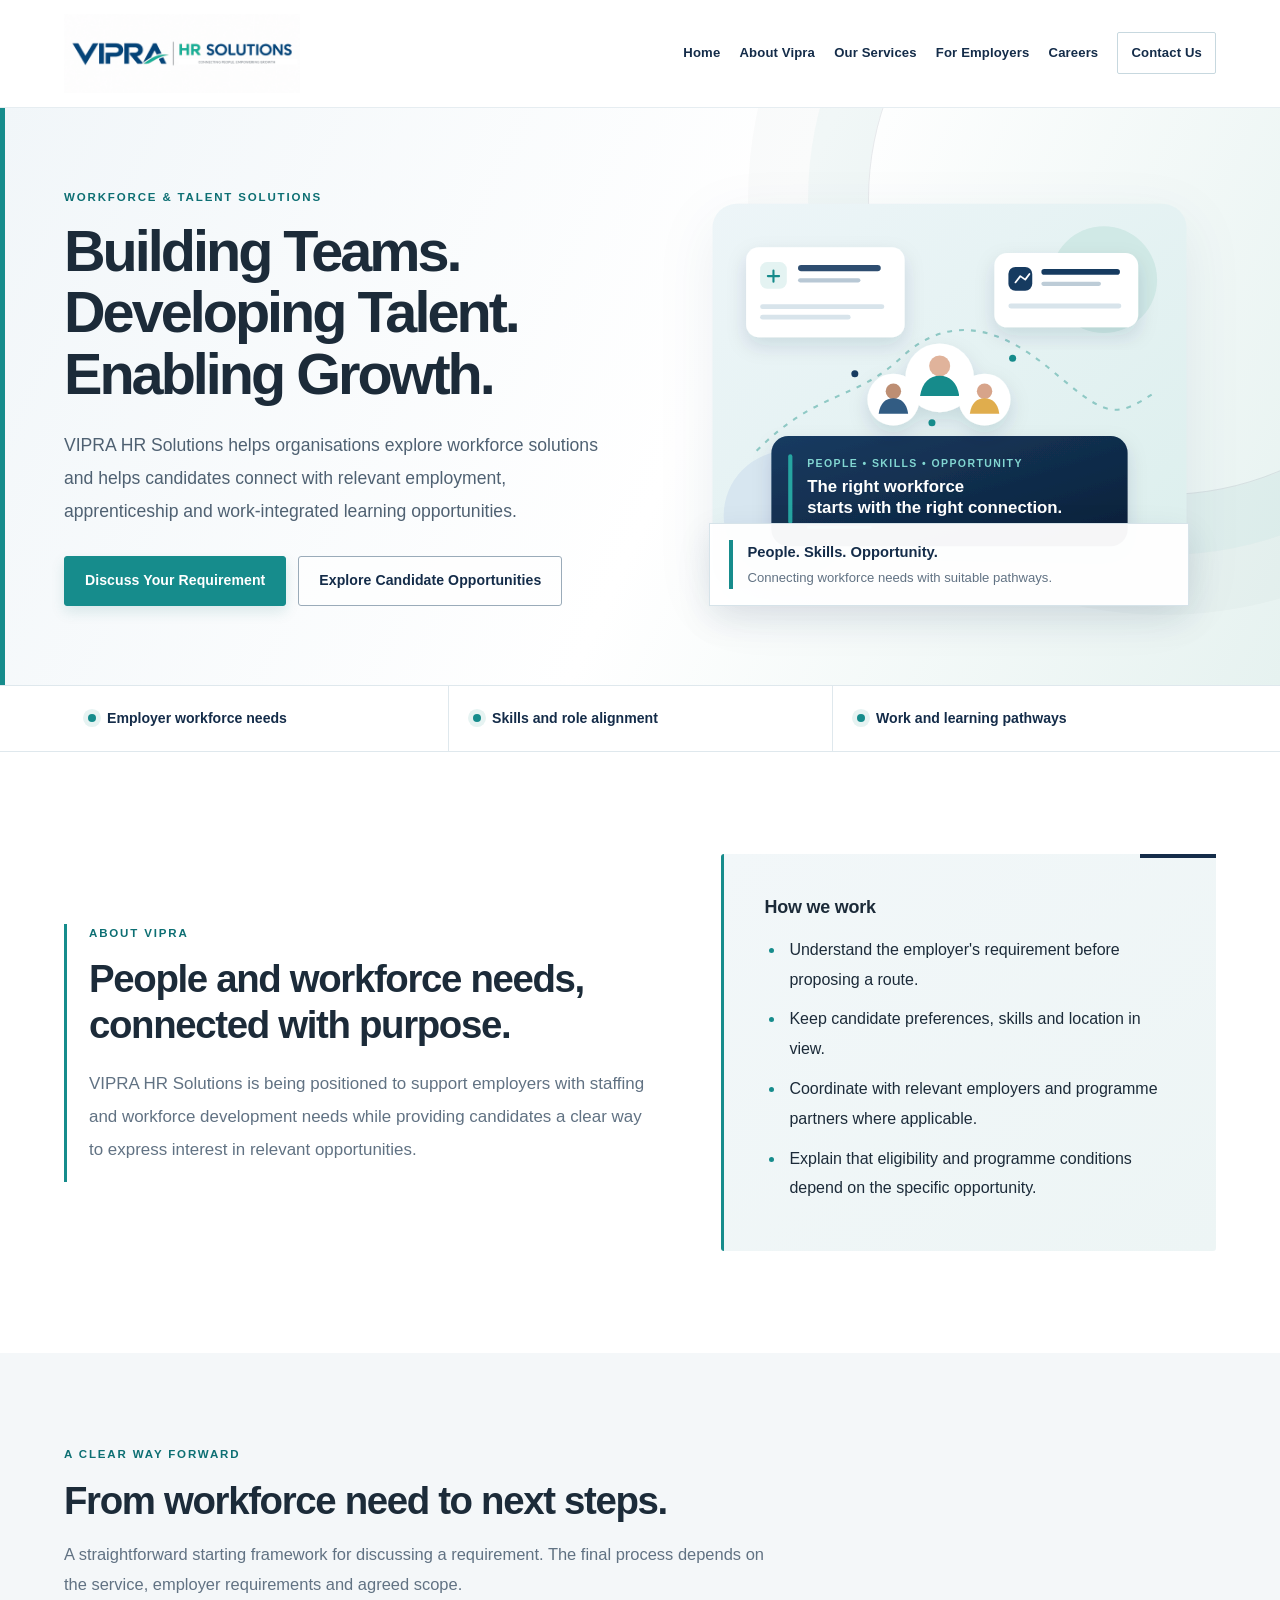
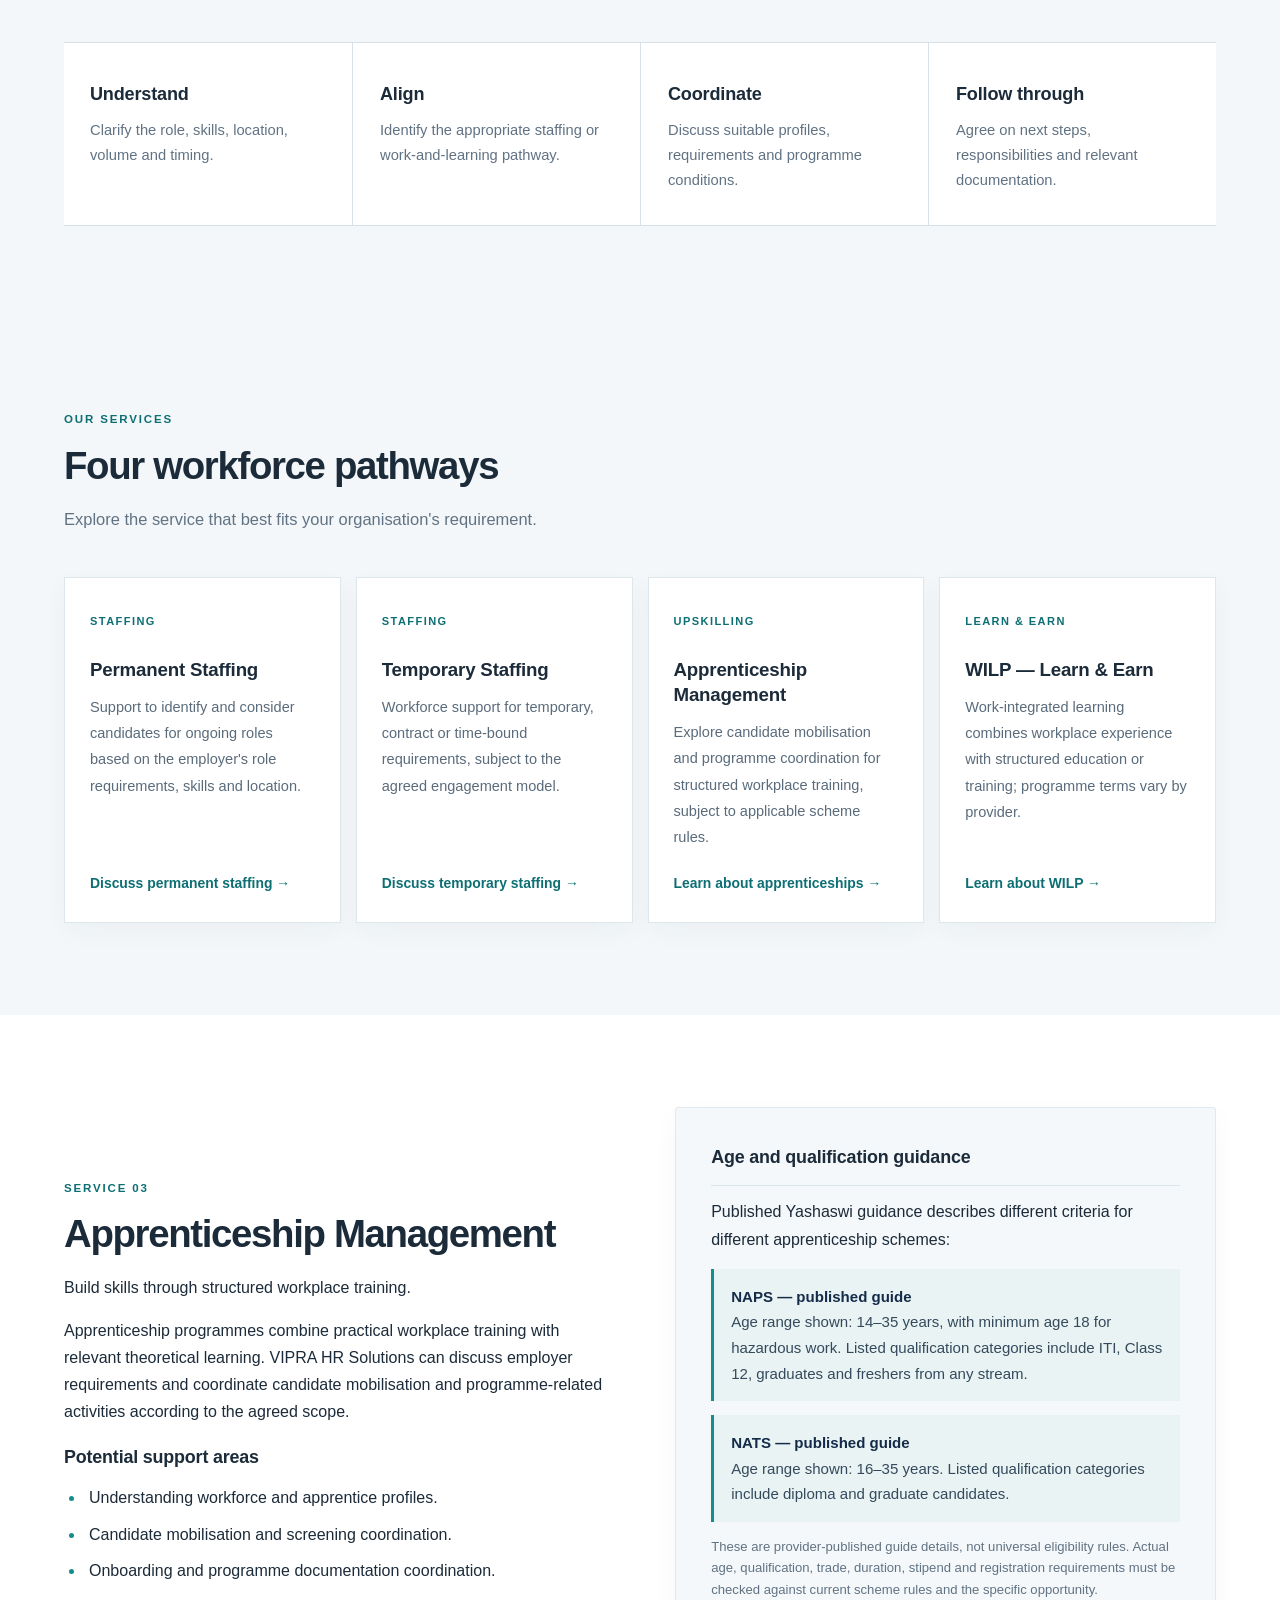
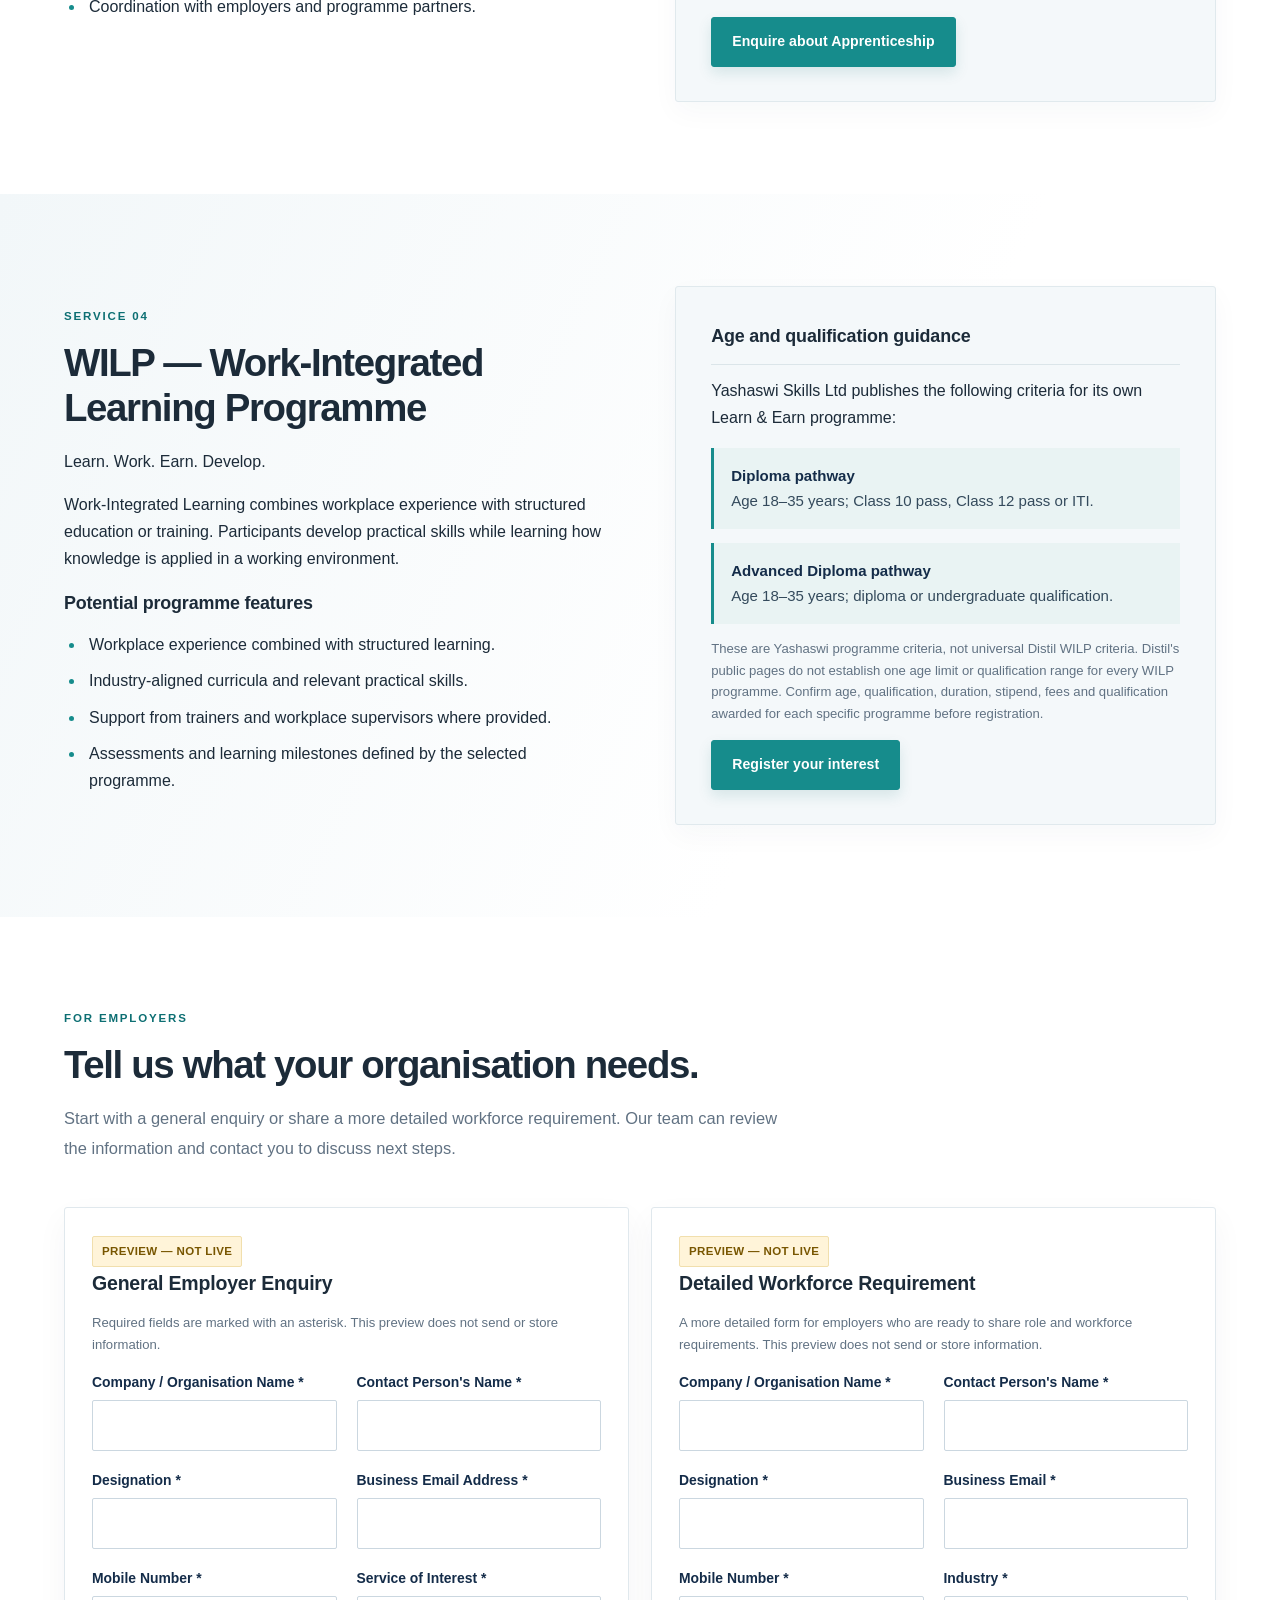
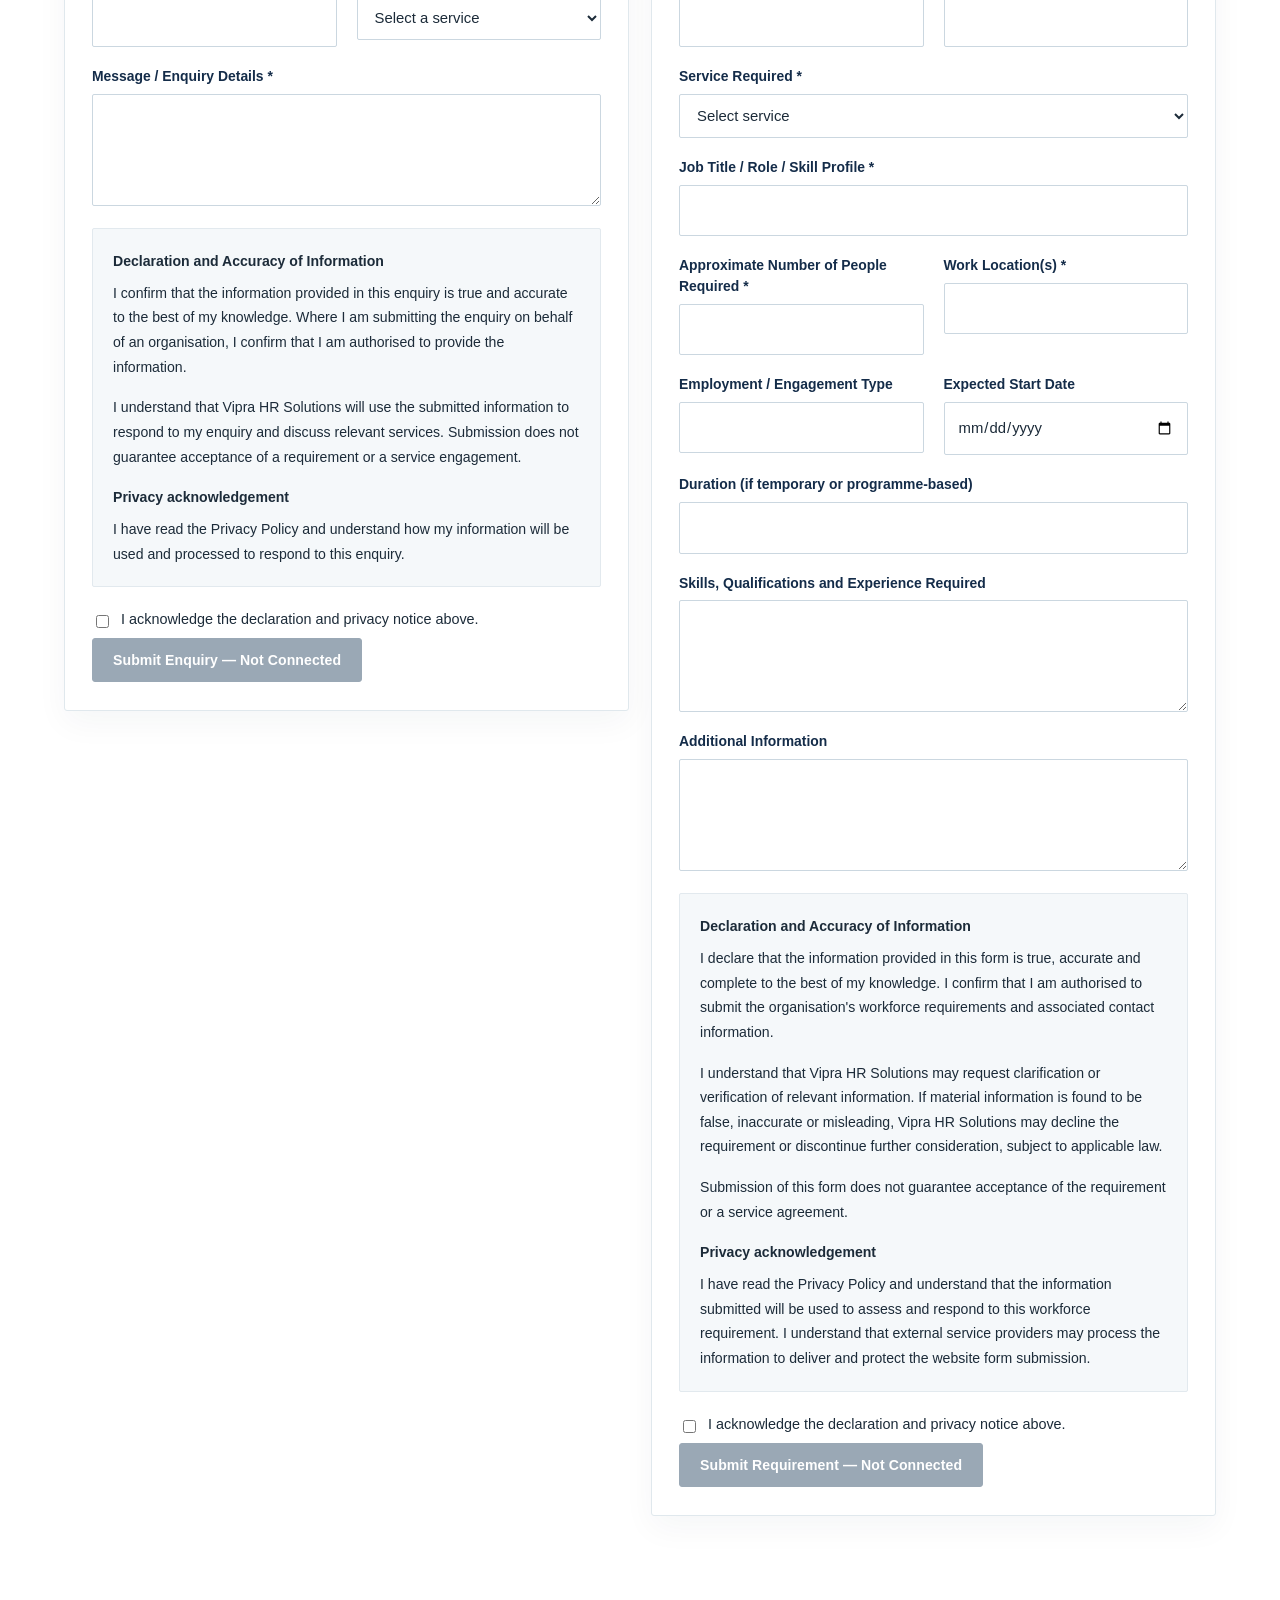
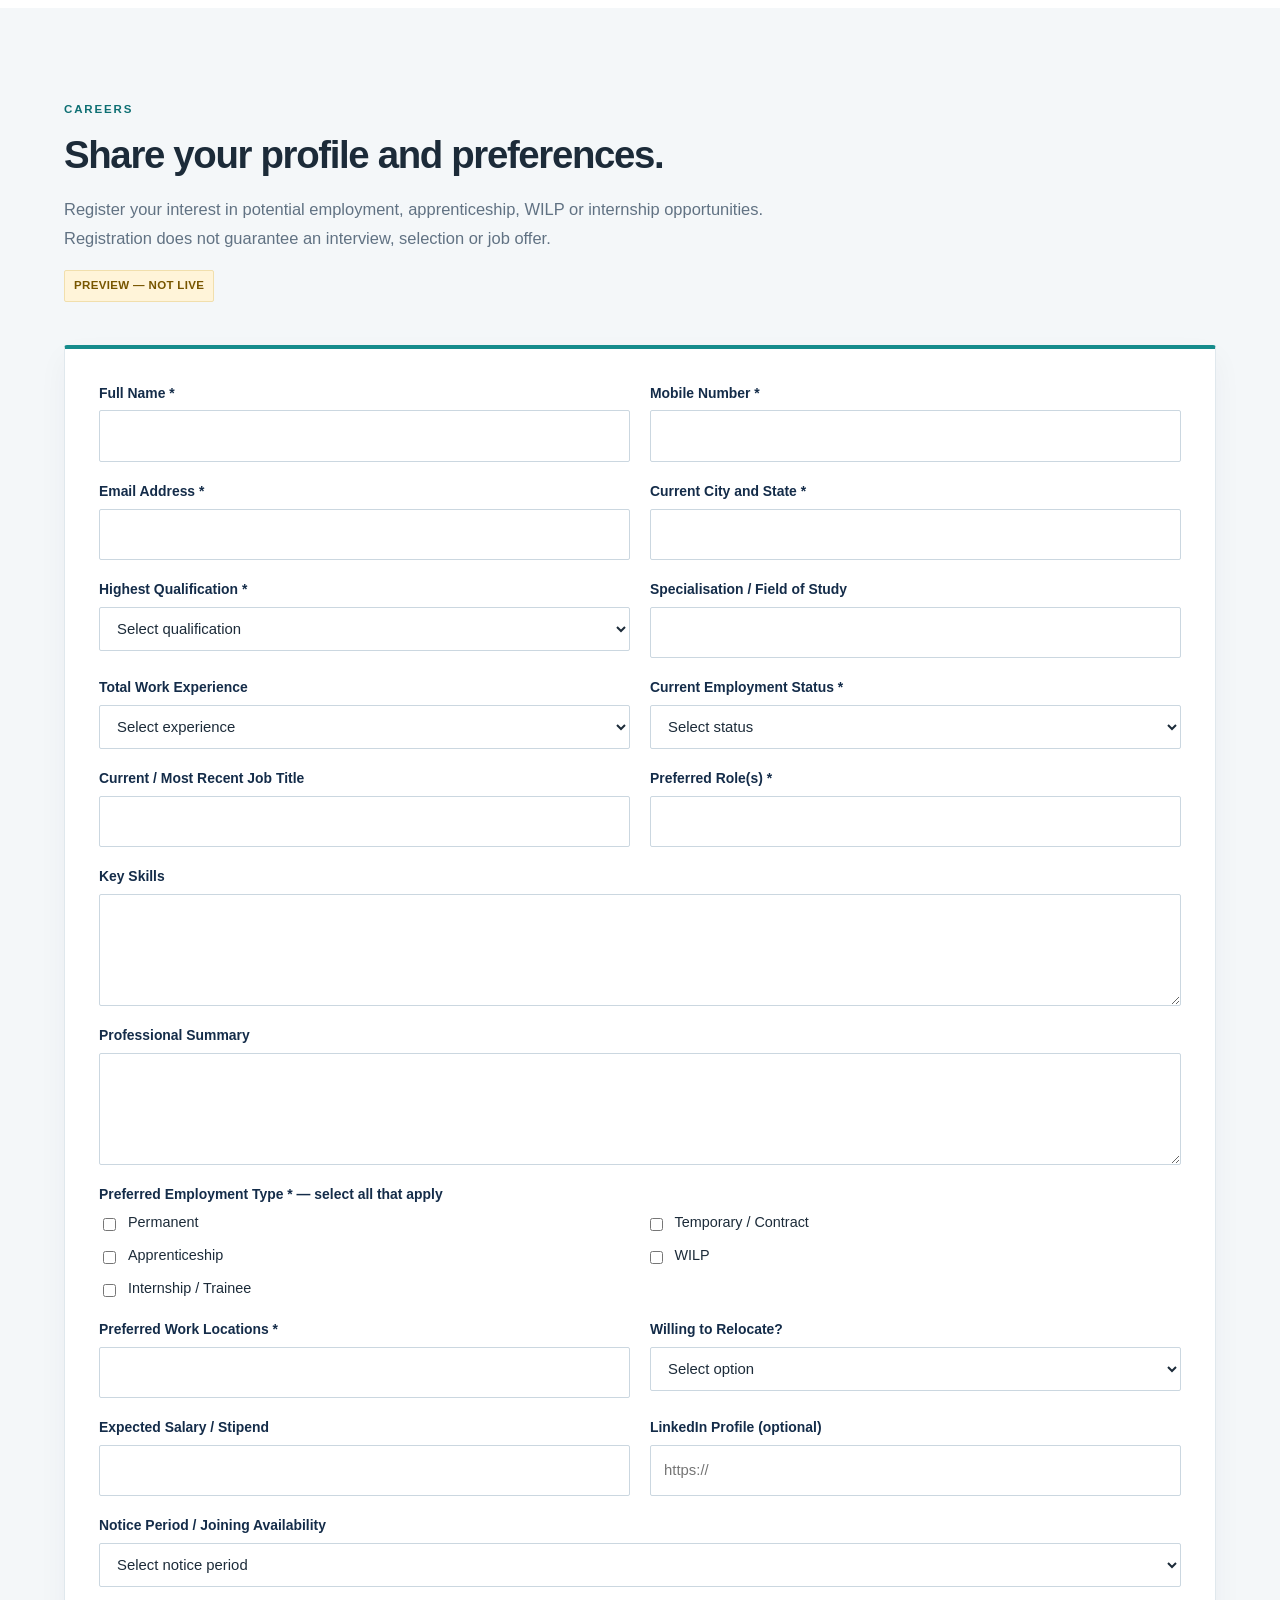
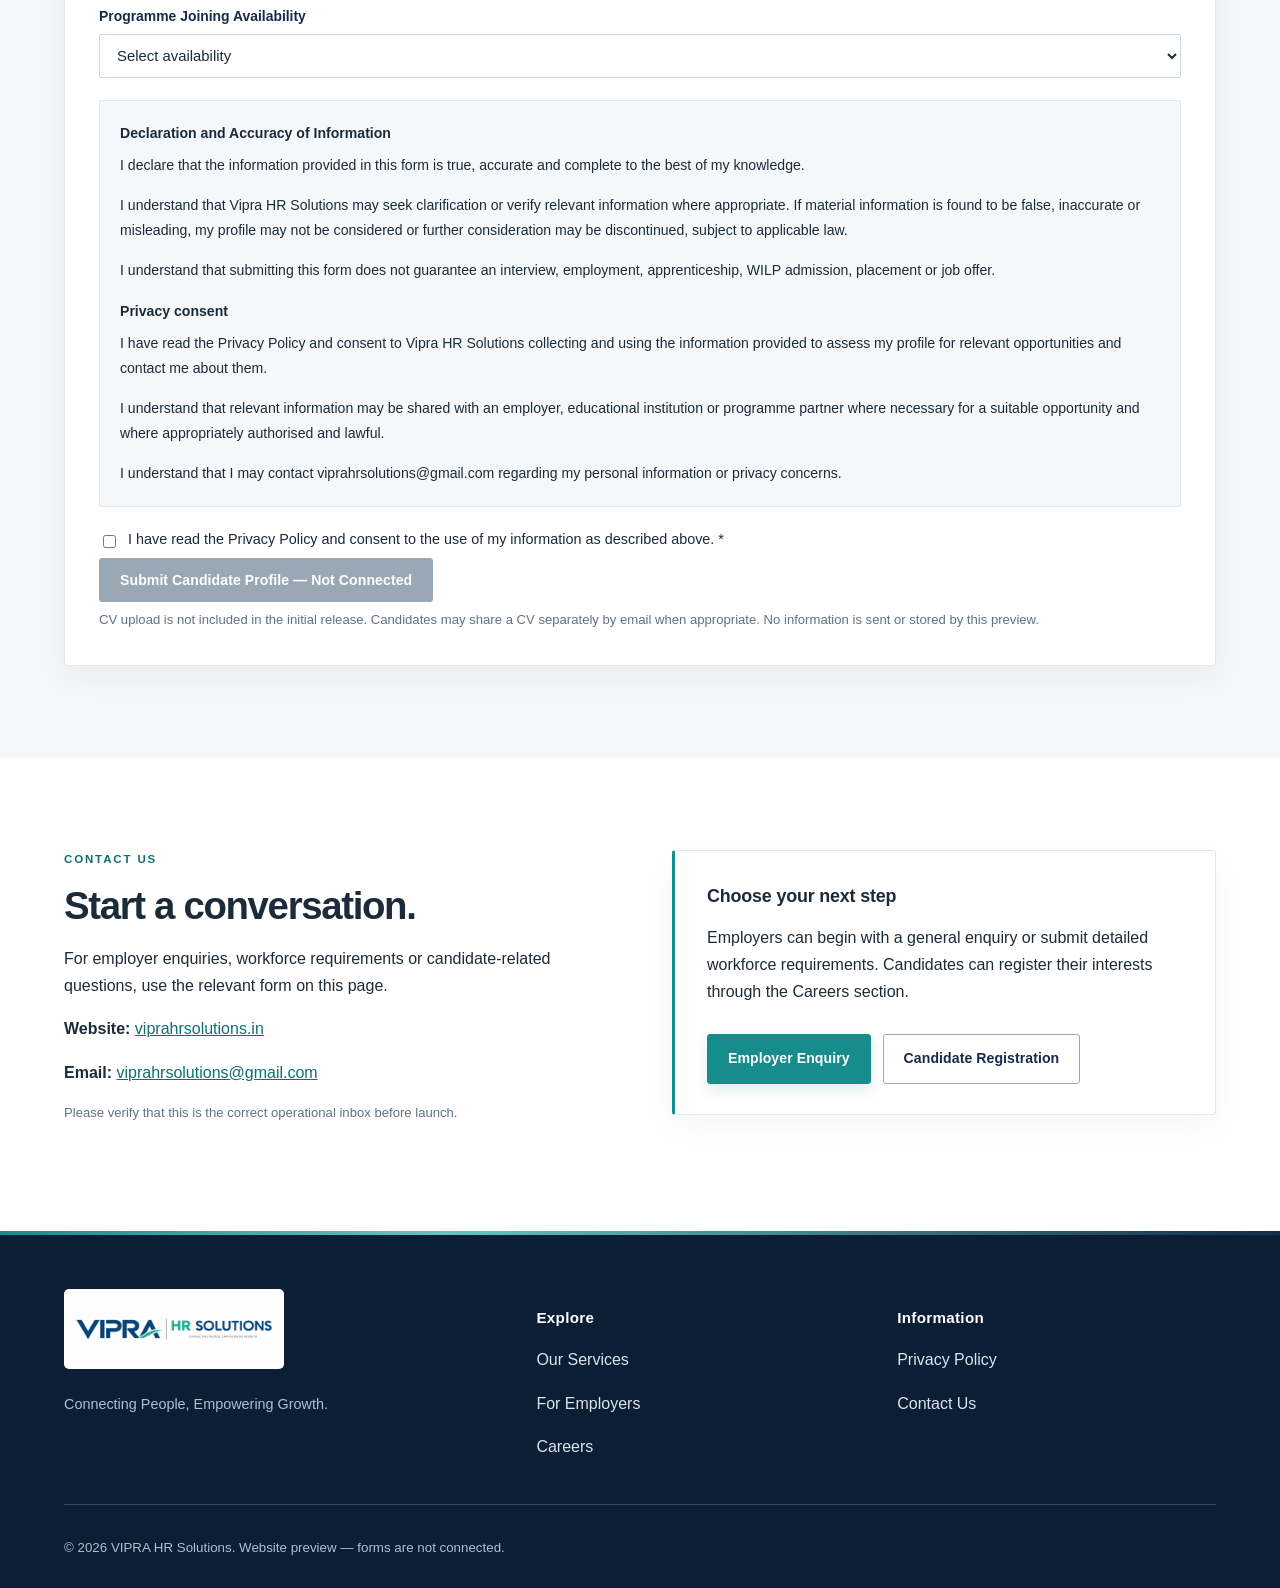
==== index.html @ dc20d6aa "Add files via upload" ====
<!doctype html>
<html lang="en">
<head>
<meta charset="utf-8"><meta name="viewport" content="width=device-width,initial-scale=1">
<title>VIPRA HR Solutions | Connecting People, Empowering Growth</title>
<meta name="description" content="VIPRA HR Solutions connects employers and talent through permanent staffing, temporary staffing, apprenticeship management and work-integrated learning.">
<link rel="stylesheet" href="styles.css">
</head>
<body>
<header class="header"><div class="wrap navrow">
<a href="index.html" aria-label="VIPRA HR Solutions home"><img class="logo" src="assets/vipra-logo.png" alt="VIPRA HR Solutions — Connecting People, Empowering Growth"></a>
<nav class="nav" aria-label="Main navigation"><a href="#home">Home</a><a href="#about">About Vipra</a><a href="#services">Our Services</a><a href="#employers">For Employers</a><a href="#careers">Careers</a><a href="#contact">Contact Us</a></nav>
</div></header>
<main>
<section class="hero" id="home"><div class="wrap hero-grid"><div>
<div class="eyebrow">Workforce & talent solutions</div><h1>Building Teams.<br>Developing Talent.<br>Enabling Growth.</h1>
<p class="lead">VIPRA HR Solutions helps organisations explore workforce solutions and helps candidates connect with relevant employment, apprenticeship and work-integrated learning opportunities.</p>
<div class="actions"><a class="btn primary" href="#employer-enquiry">Discuss Your Requirement</a><a class="btn secondary" href="#careers">Explore Candidate Opportunities</a></div>
</div><aside class="hero-visual" aria-label="Workforce connections visual"><img src="assets/workforce-illustration.svg" alt="Illustration representing people, skills and workforce connections"><div class="hero-visual-caption"><span class="caption-mark"></span><div><strong>People. Skills. Opportunity.</strong><span>Connecting workforce needs with suitable pathways.</span></div></div></aside></div></section>
<section class="principles-strip" aria-label="Our focus"><div class="wrap principles-grid"><div><span class="principle-dot"></span><span>Employer workforce needs</span></div><div><span class="principle-dot"></span><span>Skills and role alignment</span></div><div><span class="principle-dot"></span><span>Work and learning pathways</span></div></div></section>
<section class="section" id="about"><div class="wrap two"><div class="section-head"><div class="eyebrow">About Vipra</div><h2>People and workforce needs, connected with purpose.</h2><p>VIPRA HR Solutions is being positioned to support employers with staffing and workforce development needs while providing candidates a clear way to express interest in relevant opportunities.</p></div><div class="panel"><h3>How we work</h3><ul class="bullets"><li>Understand the employer's requirement before proposing a route.</li><li>Keep candidate preferences, skills and location in view.</li><li>Coordinate with relevant employers and programme partners where applicable.</li><li>Explain that eligibility and programme conditions depend on the specific opportunity.</li></ul></div></div></section>
<section class="section process-section" id="our-process"><div class="wrap">
<div class="section-head"><div class="eyebrow">A clear way forward</div><h2>From workforce need to next steps.</h2><p>A straightforward starting framework for discussing a requirement. The final process depends on the service, employer requirements and agreed scope.</p></div>
<div class="process-flow">
<article class="process-step"><div><h3>Understand</h3><p>Clarify the role, skills, location, volume and timing.</p></div></article>
<article class="process-step"><div><h3>Align</h3><p>Identify the appropriate staffing or work-and-learning pathway.</p></div></article>
<article class="process-step"><div><h3>Coordinate</h3><p>Discuss suitable profiles, requirements and programme conditions.</p></div></article>
<article class="process-step"><div><h3>Follow through</h3><p>Agree on next steps, responsibilities and relevant documentation.</p></div></article>
</div>

</div></section>
<section class="section soft" id="services"><div class="wrap"><div class="section-head"><div class="eyebrow">Our Services</div><h2>Four workforce pathways</h2><p>Explore the service that best fits your organisation's requirement.</p></div><div class="cards">
<article class="card"><div class="num">STAFFING</div><h3>Permanent Staffing</h3><p>Support to identify and consider candidates for ongoing roles based on the employer's role requirements, skills and location.</p><a class="inline-link" href="#employer-enquiry">Discuss permanent staffing →</a></article>
<article class="card"><div class="num">STAFFING</div><h3>Temporary Staffing</h3><p>Workforce support for temporary, contract or time-bound requirements, subject to the agreed engagement model.</p><a class="inline-link" href="#employer-enquiry">Discuss temporary staffing →</a></article>
<article class="card"><div class="num">UPSKILLING</div><h3>Apprenticeship Management</h3><p>Explore candidate mobilisation and programme coordination for structured workplace training, subject to applicable scheme rules.</p><a class="inline-link" href="#apprenticeship">Learn about apprenticeships →</a></article>
<article class="card"><div class="num">LEARN &amp; EARN</div><h3>WILP — Learn & Earn</h3><p>Work-integrated learning combines workplace experience with structured education or training; programme terms vary by provider.</p><a class="inline-link" href="#wilp">Learn about WILP →</a></article>
</div></div></section>
<section class="section" id="apprenticeship"><div class="wrap two"><div><div class="eyebrow">Service 03</div><h2>Apprenticeship Management</h2><p class="lead">Build skills through structured workplace training.</p><p>Apprenticeship programmes combine practical workplace training with relevant theoretical learning. VIPRA HR Solutions can discuss employer requirements and coordinate candidate mobilisation and programme-related activities according to the agreed scope.</p><h3>Potential support areas</h3><ul class="bullets"><li>Understanding workforce and apprentice profiles.</li><li>Candidate mobilisation and screening coordination.</li><li>Onboarding and programme documentation coordination.</li><li>Coordination with employers and programme partners.</li></ul></div><div class="panel"><h3>Age and qualification guidance</h3><p>Published Yashaswi guidance describes different criteria for different apprenticeship schemes:</p><div class="eligibility"><strong>NAPS — published guide</strong><br>Age range shown: 14–35 years, with minimum age 18 for hazardous work. Listed qualification categories include ITI, Class 12, graduates and freshers from any stream.</div><div class="eligibility"><strong>NATS — published guide</strong><br>Age range shown: 16–35 years. Listed qualification categories include diploma and graduate candidates.</div><p class="help">These are provider-published guide details, not universal eligibility rules. Actual age, qualification, trade, duration, stipend and registration requirements must be checked against current scheme rules and the specific opportunity.</p><a class="btn primary" href="#employer-enquiry">Enquire about Apprenticeship</a></div></div></section>
<section class="section soft" id="wilp"><div class="wrap two"><div><div class="eyebrow">Service 04</div><h2>WILP — Work-Integrated Learning Programme</h2><p class="lead">Learn. Work. Earn. Develop.</p><p>Work-Integrated Learning combines workplace experience with structured education or training. Participants develop practical skills while learning how knowledge is applied in a working environment.</p><h3>Potential programme features</h3><ul class="bullets"><li>Workplace experience combined with structured learning.</li><li>Industry-aligned curricula and relevant practical skills.</li><li>Support from trainers and workplace supervisors where provided.</li><li>Assessments and learning milestones defined by the selected programme.</li></ul></div><div class="panel"><h3>Age and qualification guidance</h3><p>Yashaswi Skills Ltd publishes the following criteria for its own Learn & Earn programme:</p><div class="eligibility"><strong>Diploma pathway</strong><br>Age 18–35 years; Class 10 pass, Class 12 pass or ITI.</div><div class="eligibility"><strong>Advanced Diploma pathway</strong><br>Age 18–35 years; diploma or undergraduate qualification.</div><p class="help">These are Yashaswi programme criteria, not universal Distil WILP criteria. Distil's public pages do not establish one age limit or qualification range for every WILP programme. Confirm age, qualification, duration, stipend, fees and qualification awarded for each specific programme before registration.</p><a class="btn primary" href="#careers">Register your interest</a></div></div></section>
<section class="section" id="employers"><div class="wrap"><div class="section-head"><div class="eyebrow">For Employers</div><h2>Tell us what your organisation needs.</h2><p>Start with a general enquiry or share a more detailed workforce requirement. Our team can review the information and contact you to discuss next steps.</p></div><div class="two"><div class="panel" id="employer-enquiry"><span class="preview-tag">Preview — not live</span><h3>General Employer Enquiry</h3><p class="help">Required fields are marked with an asterisk. This preview does not send or store information.</p>
<form class="form-preview"><div class="form-grid">
<div class="field"><label>Company / Organisation Name *</label><input required></div><div class="field"><label>Contact Person's Name *</label><input required></div>
<div class="field"><label>Designation *</label><input required></div><div class="field"><label>Business Email Address *</label><input type="email" required></div>
<div class="field"><label>Mobile Number *</label><input type="tel" required></div><div class="field"><label>Service of Interest *</label><select required><option value="">Select a service</option><option>Permanent Staffing</option><option>Temporary Staffing</option><option>Apprenticeship Management</option><option>WILP — Work-Integrated Learning Programme</option><option>Not sure — need guidance</option></select></div>
<div class="field full"><label>Message / Enquiry Details *</label><textarea required></textarea></div></div>
<div class="declaration"><strong>Declaration and Accuracy of Information</strong><p>I confirm that the information provided in this enquiry is true and accurate to the best of my knowledge. Where I am submitting the enquiry on behalf of an organisation, I confirm that I am authorised to provide the information.</p><p>I understand that Vipra HR Solutions will use the submitted information to respond to my enquiry and discuss relevant services. Submission does not guarantee acceptance of a requirement or a service engagement.</p><strong>Privacy acknowledgement</strong><p>I have read the Privacy Policy and understand how my information will be used and processed to respond to this enquiry.</p></div>
<label class="check"><input type="checkbox" required> I acknowledge the declaration and privacy notice above.</label><p><button class="btn disabled-btn" type="button" disabled>Submit Enquiry — Not Connected</button></p></form></div>
<div class="panel"><span class="preview-tag">Preview — not live</span><h3>Detailed Workforce Requirement</h3><p class="help">A more detailed form for employers who are ready to share role and workforce requirements. This preview does not send or store information.</p>
<form class="form-preview"><div class="form-grid">
<div class="field"><label>Company / Organisation Name *</label><input required></div><div class="field"><label>Contact Person's Name *</label><input required></div>
<div class="field"><label>Designation *</label><input required></div><div class="field"><label>Business Email *</label><input type="email" required></div>
<div class="field"><label>Mobile Number *</label><input type="tel" required></div><div class="field"><label>Industry *</label><input required></div>
<div class="field full"><label>Service Required *</label><select required><option value="">Select service</option><option>Permanent Staffing</option><option>Temporary Staffing</option><option>Apprenticeship Management</option><option>WILP — Work Integrated Learning Program</option><option>Not sure — need guidance</option></select></div>
<div class="field full"><label>Job Title / Role / Skill Profile *</label><input required></div><div class="field"><label>Approximate Number of People Required *</label><input required></div><div class="field"><label>Work Location(s) *</label><input required></div>
<div class="field"><label>Employment / Engagement Type</label><input></div><div class="field"><label>Expected Start Date</label><input type="date"></div>
<div class="field full"><label>Duration (if temporary or programme-based)</label><input></div><div class="field full"><label>Skills, Qualifications and Experience Required</label><textarea></textarea></div><div class="field full"><label>Additional Information</label><textarea></textarea></div></div>
<div class="declaration"><strong>Declaration and Accuracy of Information</strong><p>I declare that the information provided in this form is true, accurate and complete to the best of my knowledge. I confirm that I am authorised to submit the organisation's workforce requirements and associated contact information.</p><p>I understand that Vipra HR Solutions may request clarification or verification of relevant information. If material information is found to be false, inaccurate or misleading, Vipra HR Solutions may decline the requirement or discontinue further consideration, subject to applicable law.</p><p>Submission of this form does not guarantee acceptance of the requirement or a service agreement.</p><strong>Privacy acknowledgement</strong><p>I have read the Privacy Policy and understand that the information submitted will be used to assess and respond to this workforce requirement. I understand that external service providers may process the information to deliver and protect the website form submission.</p></div>
<label class="check"><input type="checkbox" required> I acknowledge the declaration and privacy notice above.</label><p><button class="btn disabled-btn" type="button" disabled>Submit Requirement — Not Connected</button></p></form></div></div></div></section>
<section class="section soft" id="careers"><div class="wrap"><div class="section-head"><div class="eyebrow">Careers</div><h2>Share your profile and preferences.</h2><p>Register your interest in potential employment, apprenticeship, WILP or internship opportunities. Registration does not guarantee an interview, selection or job offer.</p><span class="preview-tag">Preview — not live</span></div>
<div class="panel"><form class="form-preview" id="candidate-form"><div class="form-grid">
<div class="field"><label>Full Name *</label><input required></div><div class="field"><label>Mobile Number *</label><input type="tel" required></div><div class="field"><label>Email Address *</label><input type="email" required></div><div class="field"><label>Current City and State *</label><input required></div>
<div class="field"><label>Highest Qualification *</label><select required><option value="">Select qualification</option><option>10th</option><option>12th</option><option>ITI</option><option>Diploma</option><option>Graduate</option><option>Postgraduate</option><option>Professional Qualification</option><option>Other</option></select></div>
<div class="field"><label>Specialisation / Field of Study</label><input></div>
<div class="field"><label>Total Work Experience</label><select><option value="">Select experience</option><option>Fresher</option><option>Less than 1 year</option><option>1–2 years</option><option>3–5 years</option><option>6–10 years</option><option>More than 10 years</option></select></div>
<div class="field"><label>Current Employment Status *</label><select required><option value="">Select status</option><option>Employed</option><option>Unemployed</option><option>Self-employed</option><option>Student</option><option>Recent Graduate</option><option>Other</option></select></div>
<div class="field"><label>Current / Most Recent Job Title</label><input></div><div class="field"><label>Preferred Role(s) *</label><input required></div>
<div class="field full"><label>Key Skills</label><textarea></textarea></div><div class="field full"><label>Professional Summary</label><textarea></textarea></div>
<div class="field full"><label>Preferred Employment Type * — select all that apply</label><div class="checks">
<label class="check"><input type="checkbox" name="employment" value="Permanent"> Permanent</label><label class="check"><input type="checkbox" name="employment" value="Temporary / Contract"> Temporary / Contract</label><label class="check"><input type="checkbox" name="employment" value="Apprenticeship"> Apprenticeship</label><label class="check"><input type="checkbox" name="employment" value="WILP"> WILP</label><label class="check"><input type="checkbox" name="employment" value="Internship / Trainee"> Internship / Trainee</label></div></div>
<div class="field"><label>Preferred Work Locations *</label><input required></div><div class="field"><label>Willing to Relocate?</label><select><option value="">Select option</option><option>Yes</option><option>No</option><option>Depends on the opportunity</option></select></div>
<div class="field"><label>Expected Salary / Stipend</label><input></div><div class="field"><label>LinkedIn Profile (optional)</label><input type="url" placeholder="https://"></div>
<div class="field full" id="notice-field" hidden><label>Notice Period / Joining Availability</label><select><option value="">Select notice period</option><option>Immediate</option><option>Within 15 days</option><option>15–30 days</option><option>30–60 days</option><option>More than 60 days</option><option>Not applicable (Fresher / Student)</option></select></div>
<div class="field full" id="program-availability" hidden><label>Programme Joining Availability</label><select><option value="">Select availability</option><option>Immediately</option><option>Within 15 days</option><option>Within 30 days</option><option>After completing current academic / training commitment</option><option>Available from a specific date</option></select></div>
</div>
<div class="declaration"><strong>Declaration and Accuracy of Information</strong><p>I declare that the information provided in this form is true, accurate and complete to the best of my knowledge.</p><p>I understand that Vipra HR Solutions may seek clarification or verify relevant information where appropriate. If material information is found to be false, inaccurate or misleading, my profile may not be considered or further consideration may be discontinued, subject to applicable law.</p><p>I understand that submitting this form does not guarantee an interview, employment, apprenticeship, WILP admission, placement or job offer.</p><strong>Privacy consent</strong><p>I have read the Privacy Policy and consent to Vipra HR Solutions collecting and using the information provided to assess my profile for relevant opportunities and contact me about them.</p><p>I understand that relevant information may be shared with an employer, educational institution or programme partner where necessary for a suitable opportunity and where appropriately authorised and lawful.</p><p>I understand that I may contact viprahrsolutions@gmail.com regarding my personal information or privacy concerns.</p></div>
<label class="check"><input type="checkbox" required> I have read the Privacy Policy and consent to the use of my information as described above. *</label>
<p><button class="btn disabled-btn" type="button" disabled>Submit Candidate Profile — Not Connected</button></p><p class="help">CV upload is not included in the initial release. Candidates may share a CV separately by email when appropriate. No information is sent or stored by this preview.</p>
</form></div></div></section>
<section class="section" id="contact"><div class="wrap two"><div><div class="eyebrow">Contact Us</div><h2>Start a conversation.</h2><p>For employer enquiries, workforce requirements or candidate-related questions, use the relevant form on this page.</p><p><strong>Website:</strong> <a href="https://viprahrsolutions.in">viprahrsolutions.in</a></p><p><strong>Email:</strong> <a href="mailto:viprahrsolutions@gmail.com">viprahrsolutions@gmail.com</a></p><p class="help">Please verify that this is the correct operational inbox before launch.</p></div><div class="panel"><h3>Choose your next step</h3><p>Employers can begin with a general enquiry or submit detailed workforce requirements. Candidates can register their interests through the Careers section.</p><div class="actions"><a class="btn primary" href="#employer-enquiry">Employer Enquiry</a><a class="btn secondary" href="#careers">Candidate Registration</a></div></div></div></section>
</main>
<footer class="footer"><div class="wrap"><div class="footer-grid"><div><img src="assets/vipra-logo.png" alt="VIPRA HR Solutions" style="width:220px;max-width:100%;background:white;border-radius:5px;padding:5px"><p>Connecting People, Empowering Growth.</p></div><div><h3>Explore</h3><p><a href="#services">Our Services</a></p><p><a href="#employers">For Employers</a></p><p><a href="#careers">Careers</a></p></div><div><h3>Information</h3><p><a href="privacy-policy.html">Privacy Policy</a></p><p><a href="#contact">Contact Us</a></p></div></div><hr style="border:0;border-top:1px solid #ffffff30;margin:25px 0"><small>© <span id="year"></span> VIPRA HR Solutions. Website preview — forms are not connected.</small></div></footer>
<script>
document.getElementById('year').textContent=new Date().getFullYear();
const empChecks=[...document.querySelectorAll('input[name="employment"]')];
function updateAvailability(){
 const chosen=empChecks.filter(x=>x.checked).map(x=>x.value);
 const notice=chosen.some(x=>['Permanent','Temporary / Contract'].includes(x));
 const program=chosen.some(x=>['Apprenticeship','WILP','Internship / Trainee'].includes(x));
 document.getElementById('notice-field').hidden=!notice;
 document.getElementById('program-availability').hidden=!program;
}
empChecks.forEach(x=>x.addEventListener('change',updateAvailability));
document.querySelectorAll('.form-preview').forEach(f=>f.addEventListener('submit',e=>e.preventDefault()));
// Align navigation targets below the sticky header on desktop and mobile.
document.querySelectorAll('a[href^="#"]').forEach(link=>{
 link.addEventListener('click', function(e){
  const id=this.getAttribute('href');
  if(!id || id==='#') return;
  const target=document.querySelector(id);
  if(!target) return;
  e.preventDefault();
  const header=document.querySelector('.header');
  const headerHeight=header ? header.getBoundingClientRect().height : 0;
  const targetTop=target.getBoundingClientRect().top + window.scrollY - headerHeight - 12;
  window.scrollTo({top:Math.max(0,targetTop),behavior:'smooth'});
  if(history.replaceState) history.replaceState(null,'',id);
 });
});
</script>
</body></html>
---- styles.css ----
:root{--navy:#102b4e;--navy-deep:#0a1d34;--teal:#168b8b;--teal-dark:#0d6d70;--ink:#263747;--muted:#637487;--line:#dce5eb;--soft:#f4f7f9;--white:#fff;--accent:#e9f4f3;--header-offset:104px;--shadow:0 18px 48px rgba(16,43,78,.09)}
*{box-sizing:border-box}html{scroll-behavior:smooth;scroll-padding-top:var(--header-offset)}body{margin:0;font-family:Inter,"Segoe UI",Arial,Helvetica,sans-serif;color:var(--ink);line-height:1.7;background:#fff;-webkit-font-smoothing:antialiased}a{color:var(--teal-dark)}.wrap{width:min(1200px,90%);margin:auto}.header{position:sticky;top:0;background:rgba(255,255,255,.97);backdrop-filter:blur(12px);border-bottom:1px solid #e6edf1;z-index:20}.navrow{display:flex;align-items:center;justify-content:space-between;gap:28px;padding:12px 0;min-height:88px}.logo{width:228px;max-width:31vw;height:auto;display:block}.nav{display:flex;gap:clamp(10px,1.5vw,23px);align-items:center;flex-wrap:wrap}.nav a{text-decoration:none;color:var(--navy);font-weight:650;font-size:.84rem;white-space:nowrap;letter-spacing:.005em;transition:color .2s}.nav a:hover,.nav a:focus-visible{color:var(--teal)}
.hero{position:relative;overflow:hidden;background:linear-gradient(112deg,#f3f7fa 0%,#fff 57%,#e8f4f2 100%);padding:82px 0 78px}.hero:after{content:"";position:absolute;right:-140px;top:-180px;width:520px;height:520px;border:1px solid rgba(22,139,139,.12);border-radius:50%;box-shadow:0 0 0 55px rgba(22,139,139,.025),0 0 0 110px rgba(22,139,139,.02);pointer-events:none}.hero-grid{position:relative;z-index:1;display:grid;grid-template-columns:minmax(0,1.22fr) minmax(310px,.78fr);gap:clamp(36px,6vw,88px);align-items:center}.eyebrow{color:var(--teal-dark);font-weight:800;letter-spacing:.16em;text-transform:uppercase;font-size:.72rem;margin-bottom:13px}.hero h1{font-size:clamp(2.7rem,5.1vw,4.35rem);line-height:1.07;letter-spacing:-.055em;margin:0 0 24px;font-weight:750;max-width:720px}.hero h1 br{display:block}.hero .lead{font-size:1.1rem;line-height:1.85;color:#4f6172;max-width:670px}.hero-panel{position:relative;background:var(--navy);color:#fff;border-radius:3px;padding:31px 34px 27px;box-shadow:0 24px 55px rgba(10,29,52,.18);border-top:4px solid var(--teal)}.hero-panel .eyebrow{color:#7ed2ce;margin-bottom:16px}.hero-panel .mini{padding:17px 0;border-bottom:1px solid rgba(255,255,255,.16)}.hero-panel .mini:last-child{border:0;padding-bottom:3px}.mini strong{color:#fff;display:block;font-size:1rem;font-weight:700;margin-bottom:3px}.mini span{display:block;color:#c5d3e0;font-size:.91rem;line-height:1.6}.actions{display:flex;gap:12px;flex-wrap:wrap;margin-top:29px}.btn{display:inline-flex;align-items:center;justify-content:center;min-height:48px;border:1px solid var(--teal);border-radius:3px;padding:12px 20px;text-decoration:none;font-size:.88rem;font-weight:750;letter-spacing:.005em;cursor:pointer;transition:background .2s,color .2s,border-color .2s,transform .2s}.btn:hover{transform:translateY(-1px)}.btn.primary{background:var(--teal);color:#fff}.btn.primary:hover{background:var(--teal-dark);border-color:var(--teal-dark)}.btn.secondary{color:var(--navy);background:transparent;border-color:#9aabb9}.btn.secondary:hover{background:#fff;border-color:var(--navy)}
.section{padding:88px 0;scroll-margin-top:var(--header-offset)}.section.soft{background:var(--soft)}.section-head{max-width:760px;margin-bottom:39px}.section-head h2,.section h2{font-size:clamp(1.85rem,3vw,2.65rem);letter-spacing:-.035em;line-height:1.18;margin:0 0 17px;font-weight:730}.section-head p{color:var(--muted);font-size:1.03rem;line-height:1.8;max-width:720px}.section h3{font-size:1.12rem;letter-spacing:-.01em;margin:0 0 12px;font-weight:750}.section p{margin:.45rem 0 1rem}.two{display:grid;grid-template-columns:minmax(0,1fr) minmax(0,1fr);gap:clamp(30px,5vw,72px);align-items:start}.two>.section-head{margin-bottom:0}.panel{background:#fff;border:1px solid #e0e8ed;border-radius:3px;padding:30px 32px;box-shadow:0 10px 30px rgba(16,43,78,.035)}.bullets{padding-left:21px;margin:12px 0 0}.bullets li{margin:.58rem 0;padding-left:4px}.bullets li::marker{color:var(--teal)}
#about.section{padding-top:96px;padding-bottom:96px;min-height:0}#about .wrap{align-items:center;gap:clamp(34px,6vw,86px)}#about .section-head{margin-bottom:0;max-width:620px}#about .section-head p{font-size:1.06rem;line-height:1.95;margin-top:20px}#about .panel{padding:36px 38px;min-height:0;box-shadow:none;border:0;border-left:3px solid var(--teal);background:#f5f8fa}#about .panel .bullets{line-height:1.85;margin-top:12px}#about .panel .bullets li{margin:.65rem 0}
#services .section-head{margin-bottom:42px}.cards{display:grid;grid-template-columns:repeat(4,minmax(0,1fr));gap:0;background:#fff;border:1px solid var(--line)}.card{position:relative;padding:28px 24px 27px;background:#fff;border:0;border-right:1px solid var(--line);border-radius:0;display:flex;flex-direction:column;min-height:285px;transition:background .2s}.card:last-child{border-right:0}.card:hover{background:#f9fcfc}.card:before{content:"";position:absolute;top:0;left:24px;right:24px;height:3px;background:var(--teal);transform:scaleX(0);transform-origin:left;transition:transform .25s}.card:hover:before{transform:scaleX(1)}.card .num{font-weight:800;color:var(--teal-dark);font-size:.69rem;letter-spacing:.12em;margin-bottom:24px}.card h3{font-size:1.18rem;line-height:1.3;margin:0 0 12px}.card p{color:#5a6b7b;font-size:.92rem;line-height:1.75;margin:0 0 22px}.inline-link{font-weight:750;text-decoration:none;font-size:.87rem;margin-top:auto;color:var(--teal-dark)}.inline-link:hover{text-decoration:underline;text-underline-offset:4px}
#apprenticeship .two,#wilp .two{align-items:center}#apprenticeship .panel,#wilp .panel{padding:32px 34px;box-shadow:none;background:#f8fafb}.eligibility{background:#eaf4f3;border-left:3px solid var(--teal);border-radius:0;padding:15px 17px;margin:14px 0;color:#344a5c;font-size:.94rem;line-height:1.7}.eligibility strong{color:var(--navy)}.help{font-size:.82rem;color:var(--muted);line-height:1.65}.note{background:#fff9e9;border-left:3px solid #d4a448;padding:14px 17px;border-radius:0;color:#5e512f;font-size:.92rem}.preview-tag{display:inline-block;background:#fff4d9;color:#785600;border:1px solid #f1dfad;border-radius:2px;padding:5px 9px;font-weight:800;font-size:.72rem;letter-spacing:.03em;text-transform:uppercase}.form-grid{display:grid;grid-template-columns:1fr 1fr;gap:19px 20px}.field{display:flex;flex-direction:column;gap:7px}.field.full{grid-column:1/-1}label{font-weight:700;color:var(--navy);font-size:.87rem;line-height:1.5}input,select,textarea{width:100%;font:inherit;font-size:.93rem;color:var(--ink);border:1px solid #cbd7e0;border-radius:2px;padding:12px 13px;background:#fff;outline:none;transition:border-color .15s,box-shadow .15s}input:focus,select:focus,textarea:focus{border-color:var(--teal);box-shadow:0 0 0 3px rgba(22,139,139,.11)}textarea{min-height:112px;resize:vertical}fieldset{border:1px solid var(--line);border-radius:2px;padding:14px;margin:14px 0}legend{font-weight:800;color:var(--navy);padding:0 5px}.checks{display:grid;grid-template-columns:1fr 1fr;gap:11px}.check{display:flex;align-items:flex-start;gap:9px;font-weight:400;color:var(--ink);font-size:.9rem}.check input{width:auto;margin-top:6px;accent-color:var(--teal)}.declaration{font-size:.88rem;line-height:1.75;background:#f5f8fa;border:1px solid #e2e9ee;padding:20px;border-radius:2px;margin:22px 0}.declaration p:last-child{margin-bottom:0}.disabled-btn{background:#9aa8b5;border:1px solid #9aa8b5;color:white;cursor:not-allowed;transform:none!important}.form-preview .btn{min-height:44px}.form-preview>p{margin-bottom:0}.footer{background:var(--navy-deep);color:#d9e3ed;padding:52px 0 28px}.footer h3{color:#fff;font-size:.95rem;letter-spacing:.02em}.footer a{color:#d9e3ed;text-decoration:none}.footer a:hover{color:#7ed2ce}.footer-grid{display:grid;grid-template-columns:1.35fr 1fr 1fr;gap:42px}.footer-grid>div:first-child p{color:#aebfce;font-size:.9rem}.footer small{color:#aebfce}.footer hr{border:0;border-top:1px solid rgba(255,255,255,.16);margin:28px 0!important}.privacy h1{font-size:clamp(2.4rem,4vw,3.4rem)!important;letter-spacing:-.045em;margin:.3rem 0 1.5rem}.privacy h2{margin-top:43px;font-size:1.45rem}.privacy h3{margin-top:22px}.privacy p,.privacy li{color:#435568}.privacy .wrap{max-width:900px}.privacy .wrap>p:first-of-type{background:#f5f8fa;border-left:3px solid var(--teal);padding:20px 24px;line-height:1.9}.privacy .actions{margin-top:36px}.mobile-menu{display:none}
@media(max-width:1000px){:root{--header-offset:130px}.navrow{align-items:flex-start;flex-direction:column;gap:10px;padding:12px 0}.logo{max-width:260px;width:205px}.nav{gap:10px 18px}.hero-grid{grid-template-columns:minmax(0,1.1fr) minmax(270px,.9fr);gap:30px}.cards{grid-template-columns:repeat(2,minmax(0,1fr))}.card:nth-child(2){border-right:0}.card:nth-child(-n+2){border-bottom:1px solid var(--line)}.card{min-height:260px}.section{padding:70px 0}}
@media(max-width:680px){:root{--header-offset:160px}.wrap{width:90%}.navrow{gap:12px}.logo{width:190px}.nav{gap:8px 14px}.nav a{font-size:.78rem}.hero{padding:54px 0 50px}.hero-grid,.two{grid-template-columns:1fr}.hero-grid{gap:34px}.hero h1{font-size:clamp(2.45rem,11vw,3.4rem)}.hero .lead{font-size:1rem}.hero-panel{padding:25px 24px}.actions{gap:10px}.btn{width:100%;text-align:center}.section{padding:60px 0}.section-head{margin-bottom:28px}.section-head h2,.section h2{font-size:1.9rem}.cards,.form-grid,.footer-grid{grid-template-columns:1fr}.card{min-height:0;padding:25px 22px;border-right:0;border-bottom:1px solid var(--line)}.card:nth-child(2){border-bottom:1px solid var(--line)}.card:last-child{border-bottom:0}.card .num{margin-bottom:14px}.panel{padding:24px 21px}.checks{grid-template-columns:1fr}.field.full{grid-column:auto}#about.section{padding-top:62px;padding-bottom:62px}#about .panel{padding:25px 23px}.footer-grid{gap:26px}.privacy h2{margin-top:34px}.privacy .wrap>p:first-of-type{padding:16px}.privacy .actions .btn{width:auto}}
@media(prefers-reduced-motion:reduce){html{scroll-behavior:auto}*,*:before,*:after{transition:none!important}}


/* Corporate refinement v7: stronger rhythm, restrained detail and process clarity */
:root{--navy:#142c49;--navy-deep:#0c1e33;--teal:#168c8c;--teal-dark:#0d6f73;--soft:#f4f7f9;--line:#dce5eb;--muted:#617283;--ink:#1c2b39}
.navrow{min-height:94px;padding:14px 0}
.logo{width:236px}
.nav a{font-size:.82rem;letter-spacing:.01em}
.nav a:last-child{padding:9px 13px;border:1px solid #c7d8df;border-radius:2px}
.nav a:last-child:hover{background:#f0f7f7}
.hero{padding:92px 0 88px;background:linear-gradient(105deg,#f3f7fa 0%,#fff 60%,#e9f4f2 100%)}
.hero:before{content:"";position:absolute;left:0;top:0;width:5px;height:100%;background:var(--teal)}
.hero:after{right:-180px;top:-205px;width:590px;height:590px;border-color:rgba(20,44,73,.10);box-shadow:0 0 0 60px rgba(22,140,140,.035),0 0 0 120px rgba(20,44,73,.018)}
.hero h1{font-size:clamp(2.85rem,5.2vw,4.55rem);max-width:760px}
.hero .lead{max-width:630px}
.hero-panel{padding:34px 36px 29px;box-shadow:0 20px 46px rgba(10,29,52,.13)}
.section{padding:92px 0}
.section-head{margin-bottom:43px}
.section-head h2,.section h2{max-width:800px}
#about.section{padding-top:102px;padding-bottom:102px}
#about .section-head h2{max-width:600px}
#about .panel{position:relative;background:linear-gradient(135deg,#f4f8fa,#eef5f5);padding:38px 40px}
#about .panel:after{content:"";position:absolute;right:0;top:0;width:42px;height:3px;background:var(--navy)}
.cards{border-color:#d6e1e7}
.card{padding:31px 25px 30px;min-height:300px}
.card .num{display:flex;align-items:center;gap:10px}
.card .num:before{content:none;display:none}
.card h3{font-size:1.22rem}
.card p{font-size:.94rem}
.panel{box-shadow:0 12px 30px rgba(16,43,78,.045)}
#apprenticeship .panel,#wilp .panel{background:#f5f8fa}
.eligibility{background:#e9f3f3}
.process-section{background:#fff}
.process-flow{display:grid;grid-template-columns:repeat(4,minmax(0,1fr));border-top:1px solid #d6e2e8;border-bottom:1px solid #d6e2e8}
.process-step{display:flex;gap:17px;padding:29px 22px 27px 0;position:relative}
.process-step+.process-step{padding-left:22px;border-left:1px solid #d6e2e8}
.process-number{display:none}

.process-step h3{margin:4px 0 8px;font-size:1.05rem}
.process-step p{color:var(--muted);font-size:.9rem;line-height:1.7;margin:0}
.process-footnote{display:none}
#contact .panel{border-left:3px solid var(--teal)}
.footer{padding-top:58px}
:focus-visible{outline:3px solid rgba(22,140,140,.35);outline-offset:3px}
@media(max-width:1000px){
 .hero{padding:74px 0 70px}
 .process-flow{grid-template-columns:repeat(2,minmax(0,1fr))}
 .process-step:nth-child(3){border-left:0;padding-left:0;border-top:1px solid #d6e2e8}
 .process-step:nth-child(4){border-top:1px solid #d6e2e8}
}
@media(max-width:680px){
 .navrow{min-height:0}
 .hero{padding:58px 0 55px}
 .hero h1{font-size:clamp(2.45rem,10.5vw,3.35rem)}
 .section{padding:66px 0}
 #about.section{padding-top:68px;padding-bottom:68px}
 #about .panel{padding:27px 24px}
 .card{min-height:0}
 .process-flow{grid-template-columns:1fr;border-top:0}
 .process-step,.process-step+.process-step,.process-step:nth-child(3),.process-step:nth-child(4){padding:21px 0;border-left:0;border-top:1px solid #d6e2e8}
 .process-step:first-child{border-top:1px solid #d6e2e8}
}

/* Version 11 — visual-first corporate redesign */
.hero{padding:72px 0 70px;background:linear-gradient(115deg,#f1f6f9 0%,#fff 54%,#e6f2f0 100%)}
.hero-grid{grid-template-columns:minmax(0,1fr) minmax(390px,.95fr);gap:clamp(32px,4.5vw,64px)}
.hero h1{font-size:clamp(2.75rem,4.5vw,4.05rem);max-width:650px;letter-spacing:-.052em}
.hero .lead{max-width:610px}
.hero-visual{position:relative;min-width:0;padding:0}
.hero-visual>img{width:100%;height:auto;display:block;filter:drop-shadow(0 18px 28px rgba(16,43,78,.07))}
.hero-visual-caption{position:absolute;left:5%;right:5%;bottom:2%;display:flex;align-items:center;gap:14px;background:rgba(255,255,255,.96);border:1px solid rgba(210,224,231,.9);box-shadow:0 12px 34px rgba(16,43,78,.10);padding:16px 19px}
.caption-mark{width:4px;align-self:stretch;min-height:38px;background:var(--teal)}
.hero-visual-caption strong{display:block;color:var(--navy);font-size:.92rem}
.hero-visual-caption span:last-child{display:block;color:var(--muted);font-size:.82rem;margin-top:2px}
.principles-strip{border-top:1px solid #dfe8ed;border-bottom:1px solid #dfe8ed;background:#fff}
.principles-grid{display:grid;grid-template-columns:repeat(3,1fr)}
.principles-grid>div{display:flex;align-items:center;gap:11px;padding:21px 24px;color:var(--navy);font-size:.88rem;font-weight:700}
.principles-grid>div+div{border-left:1px solid #dfe8ed}
.principle-dot{width:8px;height:8px;border-radius:50%;background:var(--teal);box-shadow:0 0 0 5px #e6f3f2;flex:0 0 8px}
#about{position:relative;overflow:hidden}
#about .wrap{grid-template-columns:minmax(0,1.08fr) minmax(0,.92fr)}
#about .section-head{padding-left:22px;border-left:3px solid var(--teal)}
#about .panel{background:linear-gradient(140deg,#f2f7f9,#edf5f5);padding:38px 40px;position:relative}
#about .panel:after{content:"";position:absolute;right:0;top:0;width:76px;height:4px;background:var(--navy)}
.process-section{background:#f4f7f9}
.process-section .section-head{max-width:710px}
.process-flow{border-top:1px solid #d6e2e8;border-bottom:1px solid #d6e2e8;background:#fff}
.process-step{padding:32px 26px}
.process-step+.process-step{padding-left:27px}
.process-step h3{font-size:1.13rem}
.process-step p{font-size:.92rem}
#services{background:#f3f7f9}
#services .section-head{max-width:680px}
.cards{border:0;gap:15px;background:transparent}
.card{border:1px solid #dce6eb;min-height:306px;padding:28px 25px 26px;box-shadow:0 8px 24px rgba(16,43,78,.035);transition:transform .22s,box-shadow .22s,border-color .22s,background .22s}
.card:last-child{border-right:1px solid #dce6eb}
.card:hover{background:#fff;transform:translateY(-4px);box-shadow:0 16px 34px rgba(16,43,78,.09);border-color:#bfd8da}
.card:before{left:0;right:auto;width:4px;height:100%;transform:scaleY(0);transform-origin:top}
.card:hover:before{transform:scaleY(1)}
.card .num{display:flex;align-items:center;min-height:31px;padding-left:0;margin-bottom:20px;letter-spacing:.13em}
.card h3{font-size:1.17rem;line-height:1.35}
.card p{font-size:.91rem;line-height:1.8}
.inline-link{display:inline-flex;align-items:center;gap:7px}
#apprenticeship{background:#fff}
#apprenticeship .two,#wilp .two{gap:clamp(35px,5.5vw,78px)}
#apprenticeship .panel,#wilp .panel{background:#f4f8fa;border:1px solid #e0e9ed;padding:34px 35px;box-shadow:0 10px 28px rgba(16,43,78,.035)}
#apprenticeship .panel h3,#wilp .panel h3{padding-bottom:13px;border-bottom:1px solid #dbe5e9}
#wilp{background:linear-gradient(115deg,#f2f7f9,#fff 65%)}
#employers .section-head{max-width:720px}
#employers .two{align-items:start;gap:22px}
#employers .panel{padding:28px 27px;box-shadow:0 12px 32px rgba(16,43,78,.045)}
#employers .panel h3{font-size:1.22rem}
#careers .section-head{max-width:760px}
#careers>.wrap>.panel{border-top:4px solid var(--teal);padding:34px}
.footer{position:relative;overflow:hidden}
.footer:before{content:"";position:absolute;top:0;left:0;width:100%;height:4px;background:linear-gradient(90deg,var(--teal) 0%,#65c4bf 35%,var(--navy) 100%)}
.btn.primary{box-shadow:0 6px 14px rgba(13,109,112,.13)}
.btn.secondary{background:rgba(255,255,255,.68)}
@media(max-width:1000px){
 .hero-grid{grid-template-columns:minmax(0,1fr) minmax(290px,.9fr);gap:25px}
 .hero-visual-caption{padding:12px 14px}
 .principles-grid>div{padding:18px 14px;font-size:.82rem}
 .cards{gap:12px}
 .card{min-height:270px}
}
@media(max-width:680px){
 .hero{padding:48px 0 42px}
 .hero-grid{grid-template-columns:1fr;gap:22px}
 .hero h1{font-size:clamp(2.35rem,10vw,3.25rem)}
 .hero-visual{max-width:520px;margin:0 auto}
 .hero-visual-caption{position:relative;left:auto;right:auto;bottom:auto;margin:-16px 4% 0;padding:12px 14px}
 .principles-grid{grid-template-columns:1fr}
 .principles-grid>div{padding:14px 5px}
 .principles-grid>div+div{border-left:0;border-top:1px solid #e2e9ee}
 #about .section-head{padding-left:16px}
 #about .panel{padding:26px 23px}
 .process-flow{grid-template-columns:1fr}
 .process-step,.process-step+.process-step,.process-step:nth-child(3),.process-step:nth-child(4){padding:22px 20px;border-left:0;border-top:1px solid #d6e2e8}
 .process-step:first-child{border-top:0}
 .cards{grid-template-columns:1fr;gap:11px}
 .card{min-height:0;padding:24px 22px}
 #employers .two{grid-template-columns:1fr}
 #careers>.wrap>.panel{padding:22px 18px}
}
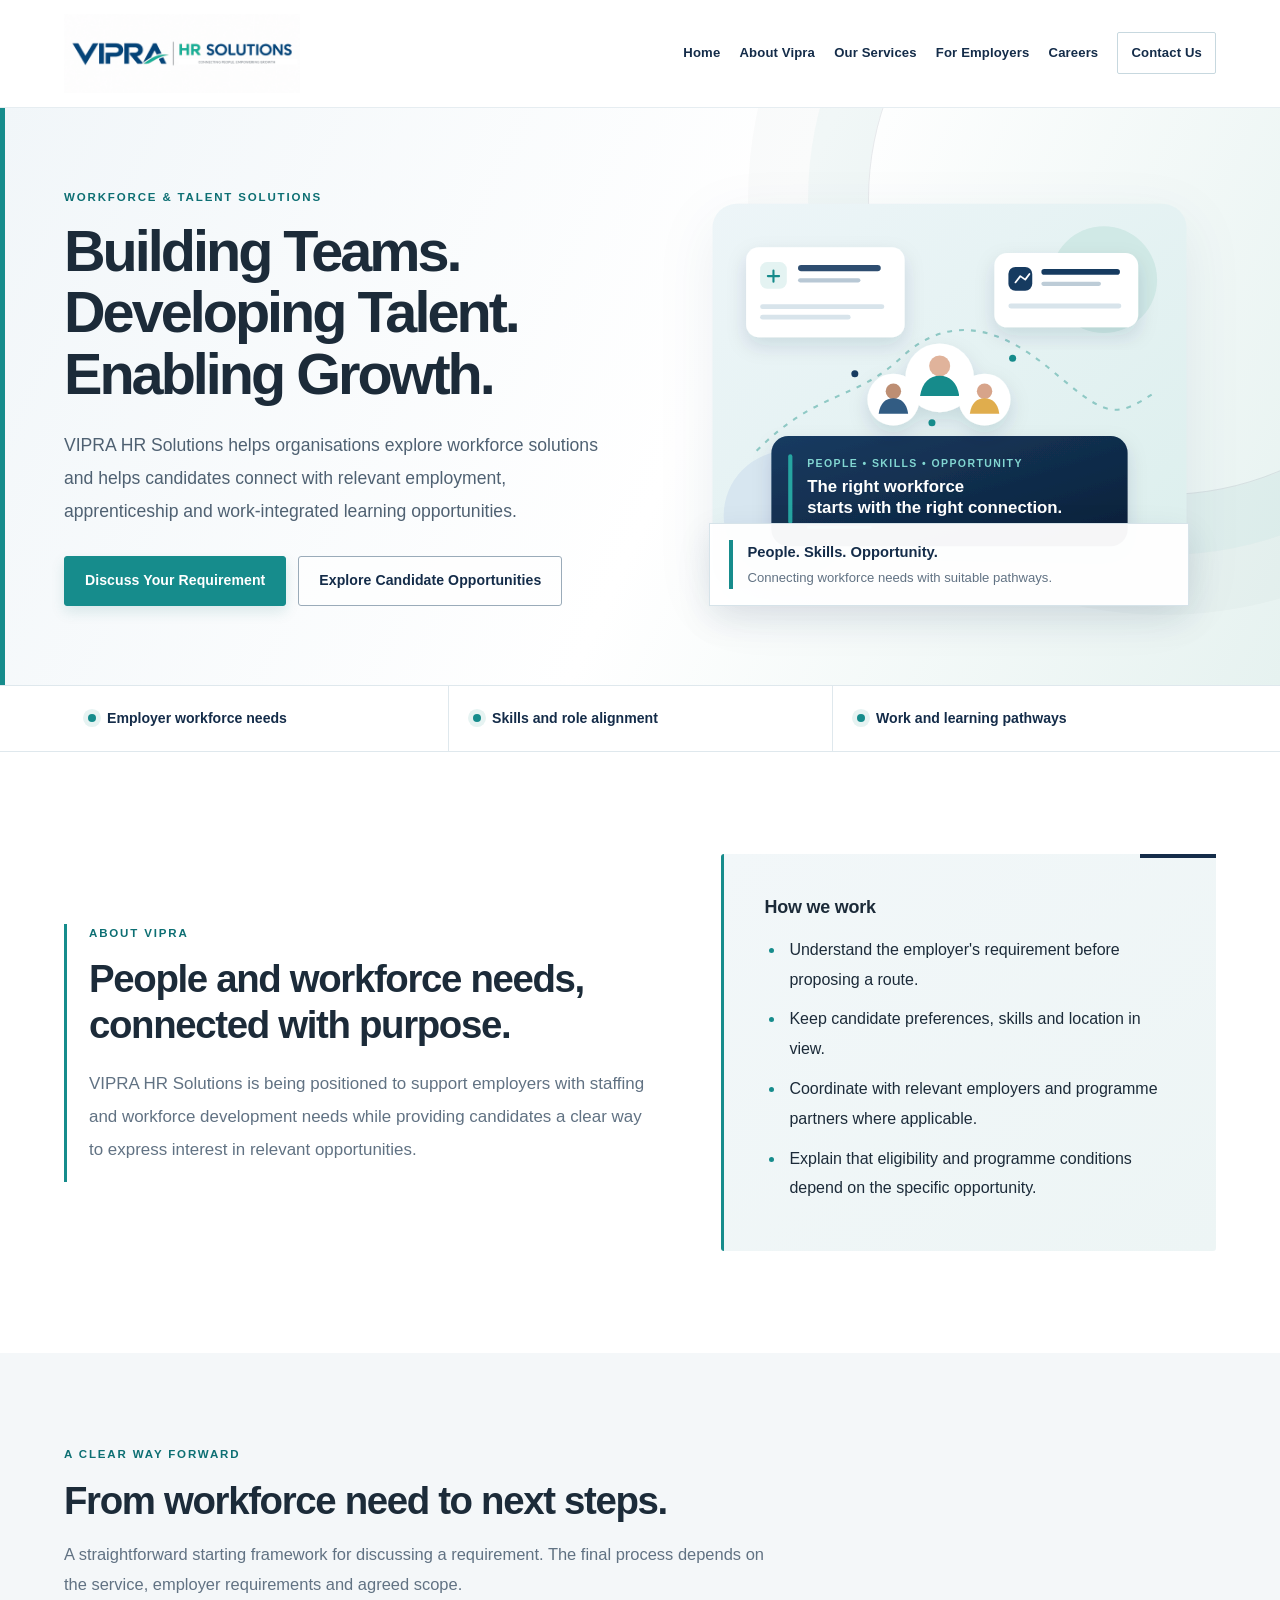
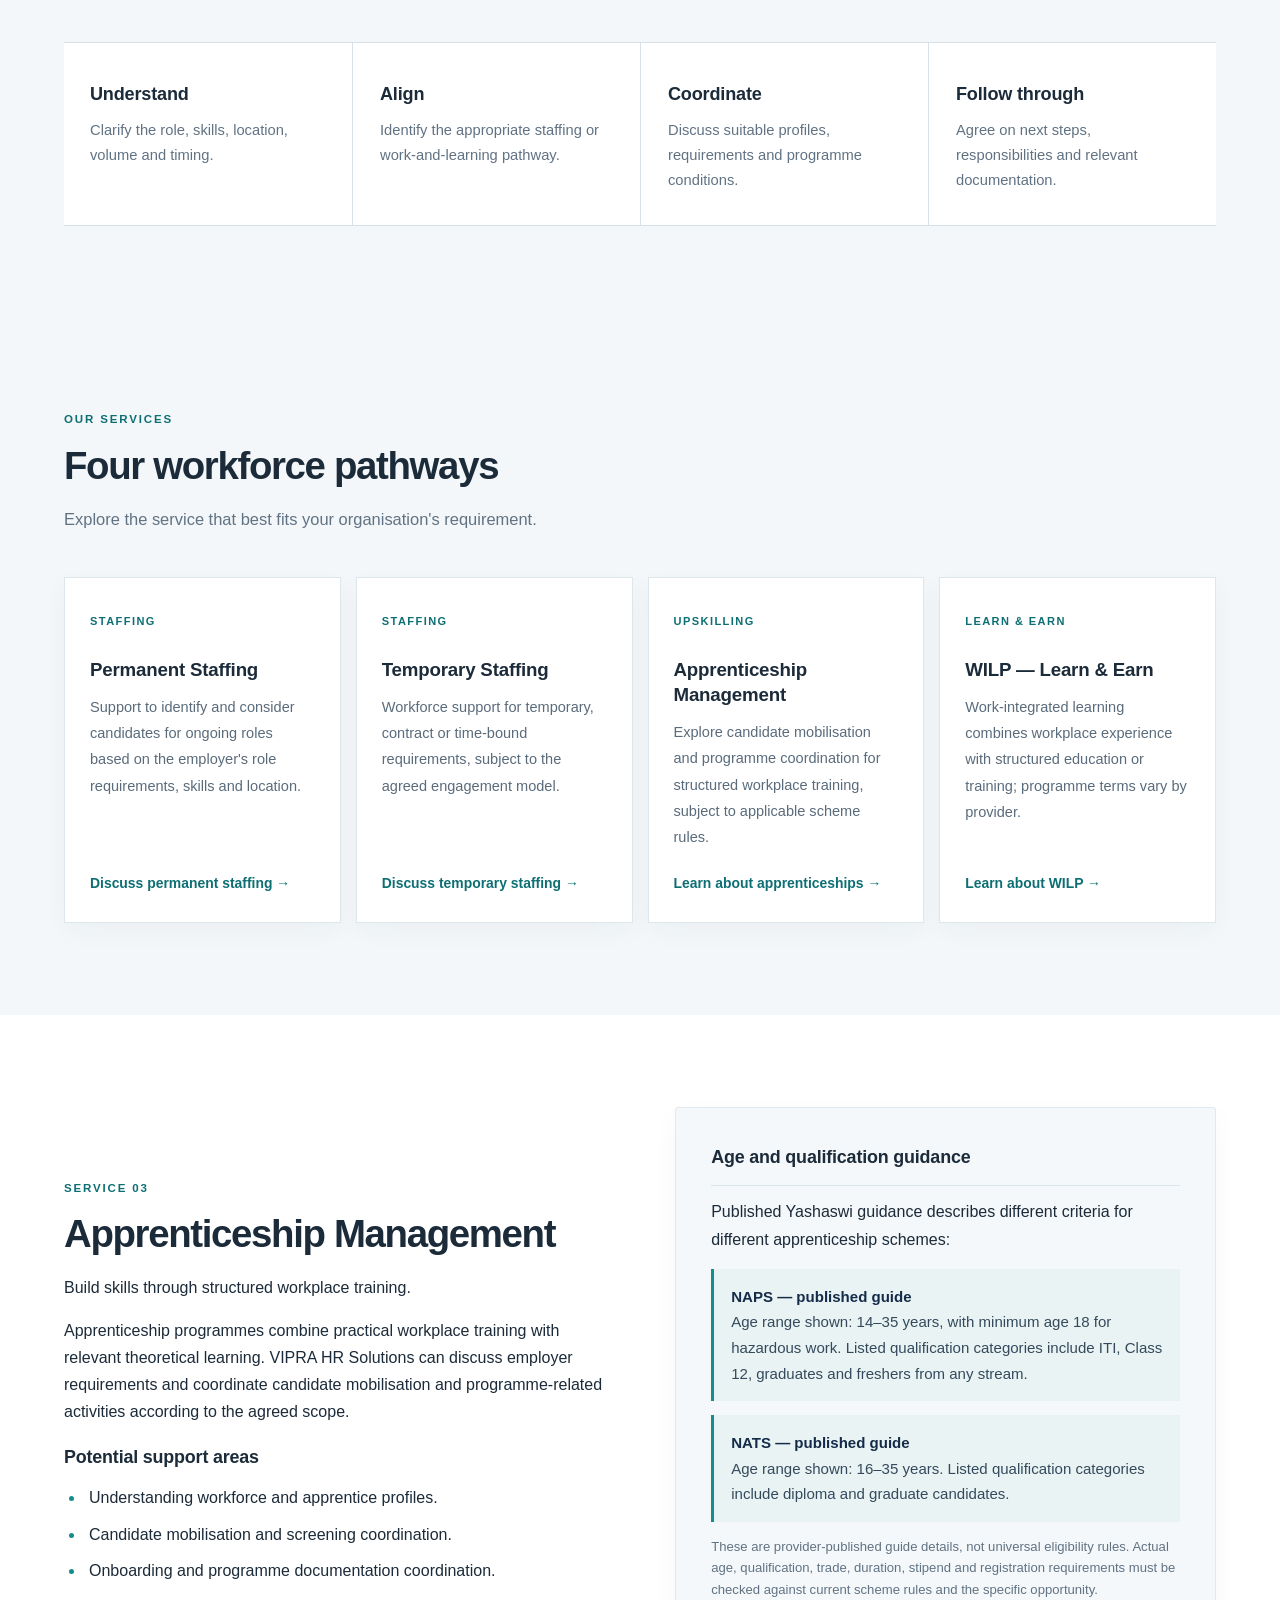
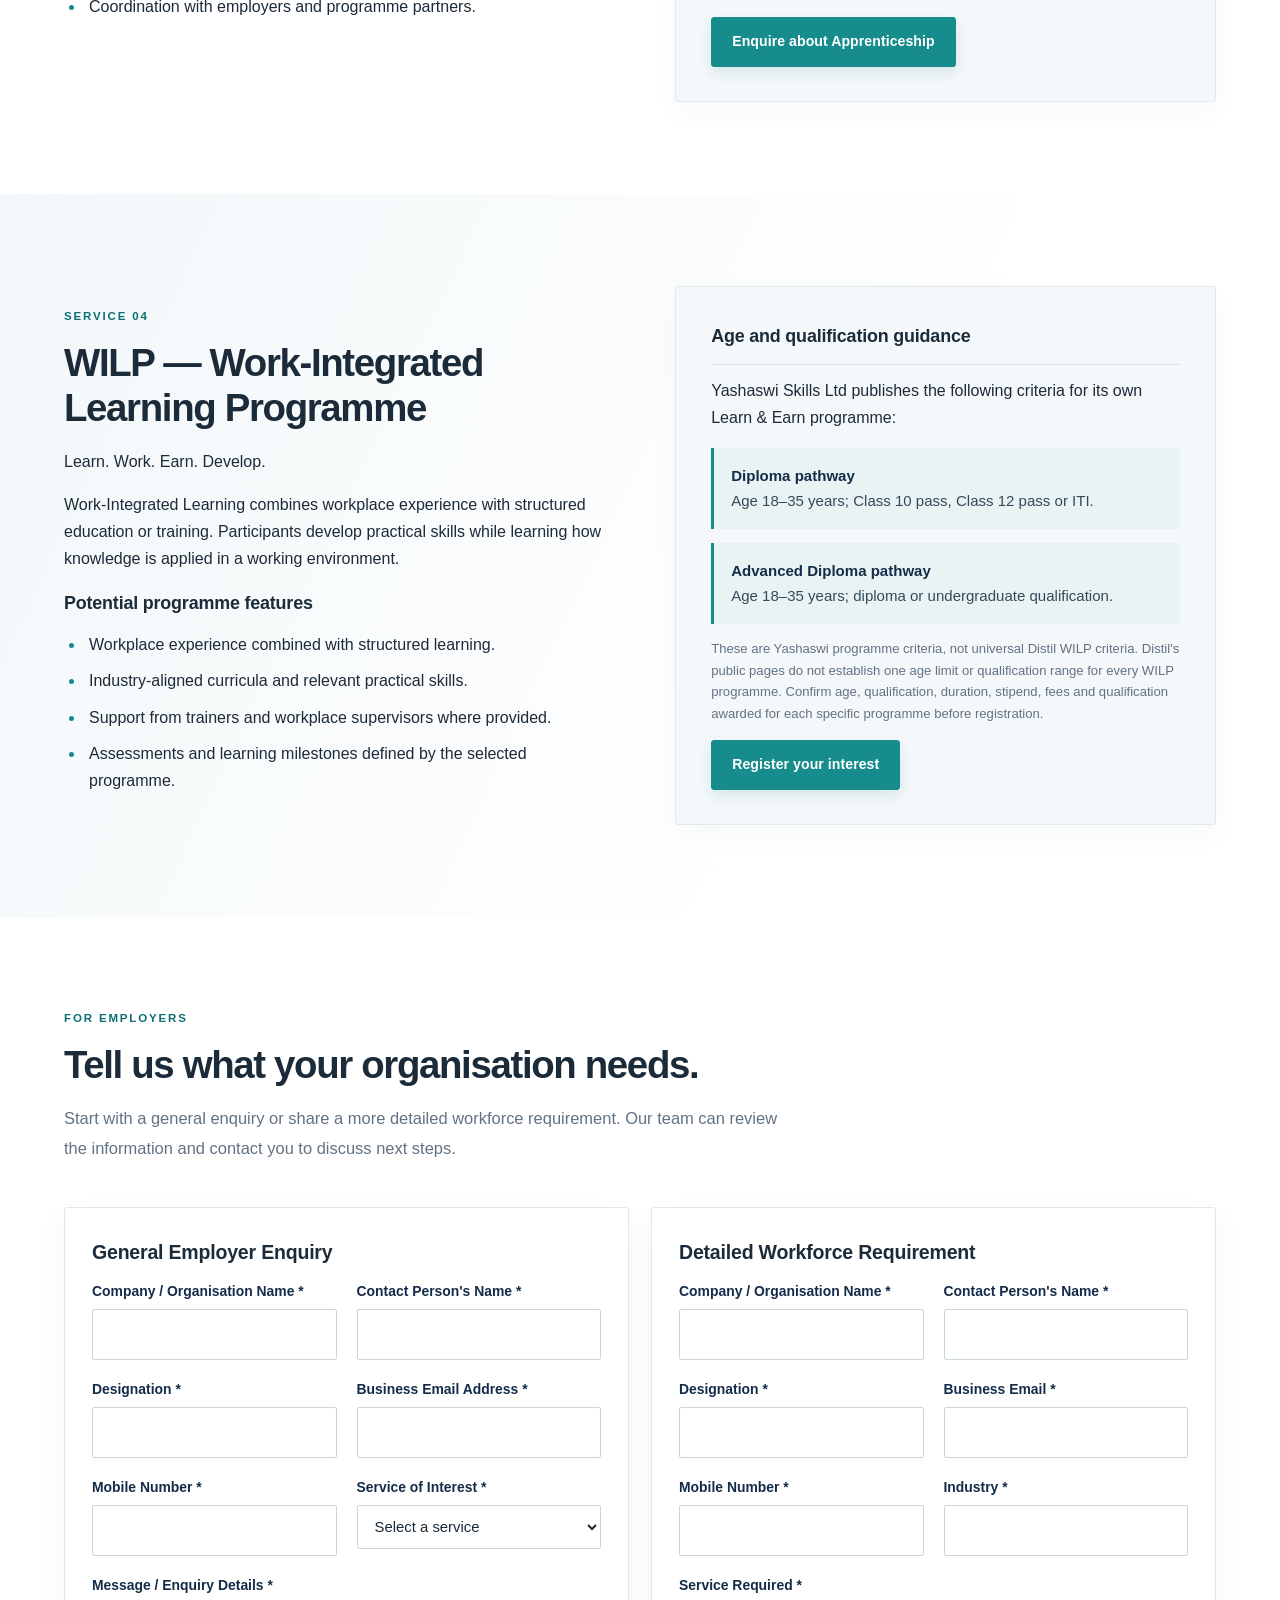
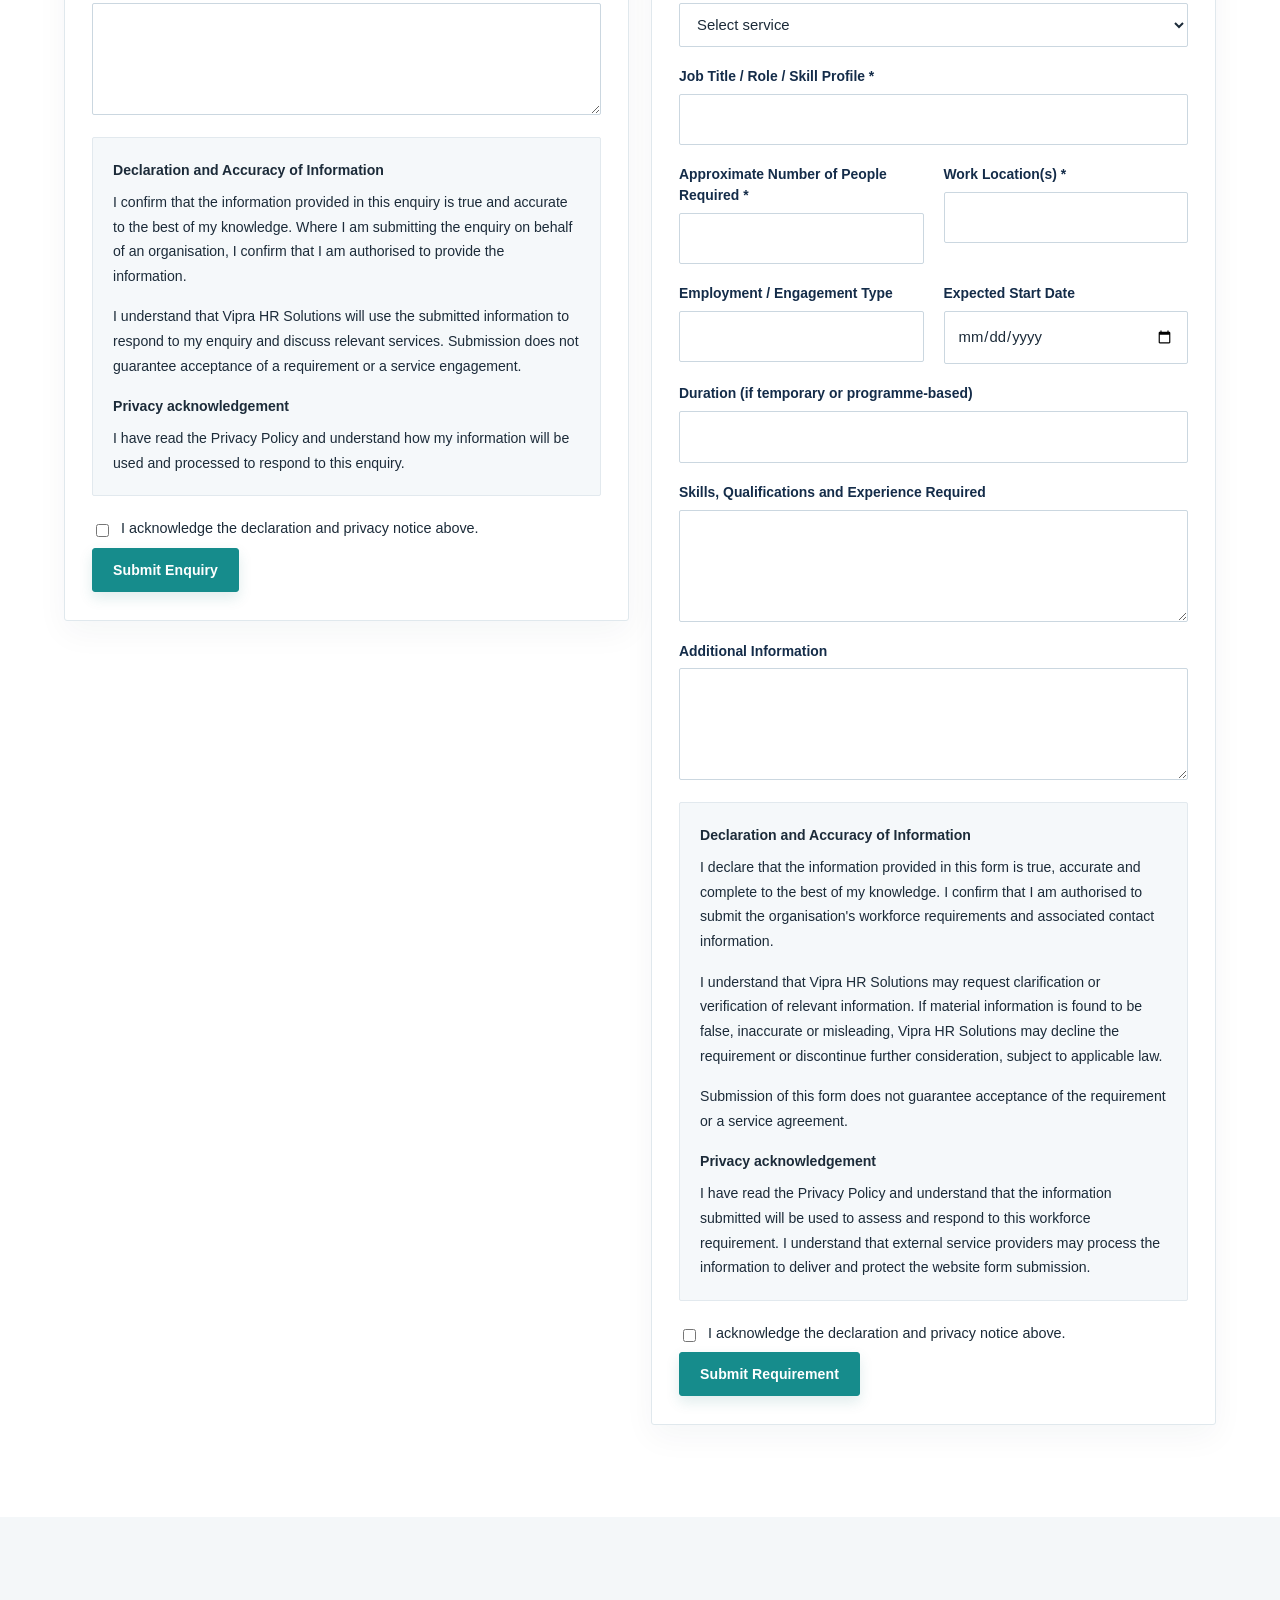
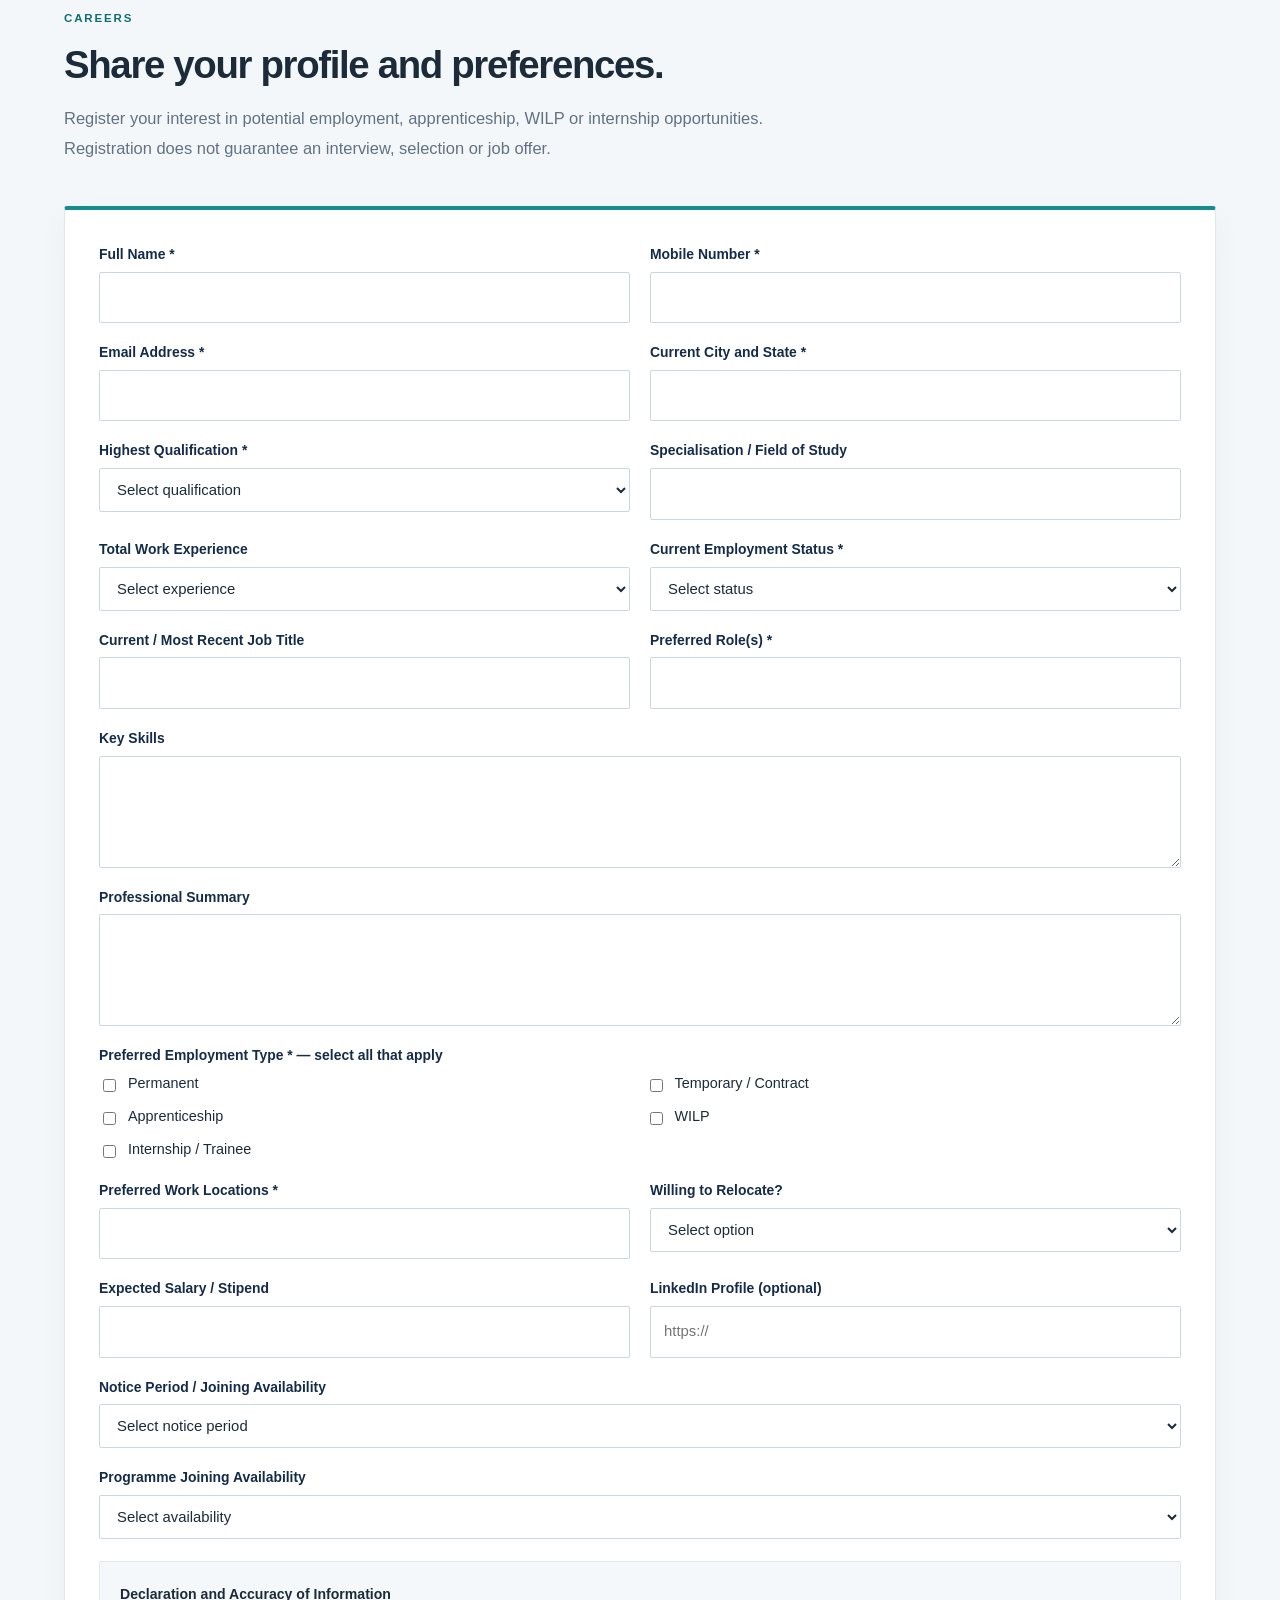
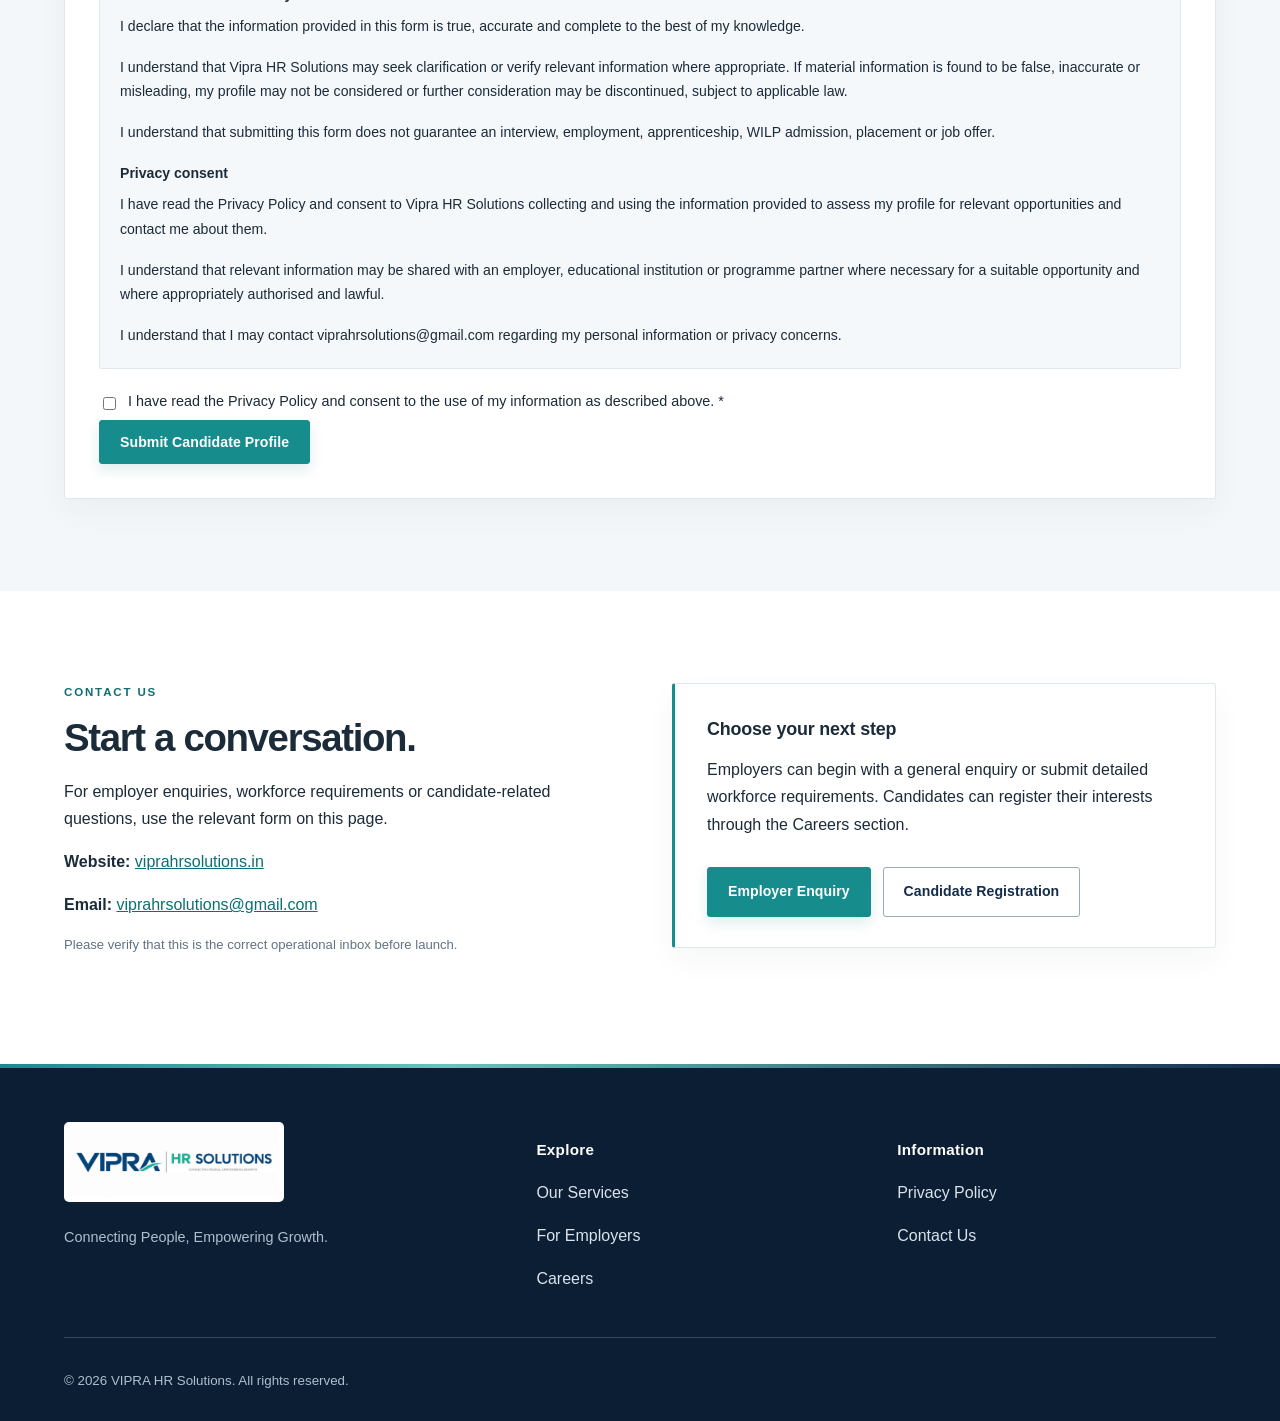
==== commit abc12749: "Add files via upload" ====
--- a/index.html
+++ b/index.html
@@ -1,23 +1,24 @@
-<!doctype html>
+<!DOCTYPE html>
+
 <html lang="en">
 <head>
-<meta charset="utf-8"><meta name="viewport" content="width=device-width,initial-scale=1">
+<meta charset="utf-8"/><meta content="width=device-width,initial-scale=1" name="viewport"/>
 <title>VIPRA HR Solutions | Connecting People, Empowering Growth</title>
-<meta name="description" content="VIPRA HR Solutions connects employers and talent through permanent staffing, temporary staffing, apprenticeship management and work-integrated learning.">
-<link rel="stylesheet" href="styles.css">
+<meta content="VIPRA HR Solutions connects employers and talent through permanent staffing, temporary staffing, apprenticeship management and work-integrated learning." name="description"/>
+<link href="styles.css" rel="stylesheet"/>
 </head>
 <body>
 <header class="header"><div class="wrap navrow">
-<a href="index.html" aria-label="VIPRA HR Solutions home"><img class="logo" src="assets/vipra-logo.png" alt="VIPRA HR Solutions — Connecting People, Empowering Growth"></a>
-<nav class="nav" aria-label="Main navigation"><a href="#home">Home</a><a href="#about">About Vipra</a><a href="#services">Our Services</a><a href="#employers">For Employers</a><a href="#careers">Careers</a><a href="#contact">Contact Us</a></nav>
+<a aria-label="VIPRA HR Solutions home" href="index.html"><img alt="VIPRA HR Solutions — Connecting People, Empowering Growth" class="logo" src="assets/vipra-logo.png"/></a>
+<nav aria-label="Main navigation" class="nav"><a href="#home">Home</a><a href="#about">About Vipra</a><a href="#services">Our Services</a><a href="#employers">For Employers</a><a href="#careers">Careers</a><a href="#contact">Contact Us</a></nav>
 </div></header>
 <main>
 <section class="hero" id="home"><div class="wrap hero-grid"><div>
-<div class="eyebrow">Workforce & talent solutions</div><h1>Building Teams.<br>Developing Talent.<br>Enabling Growth.</h1>
+<div class="eyebrow">Workforce &amp; talent solutions</div><h1>Building Teams.<br/>Developing Talent.<br/>Enabling Growth.</h1>
 <p class="lead">VIPRA HR Solutions helps organisations explore workforce solutions and helps candidates connect with relevant employment, apprenticeship and work-integrated learning opportunities.</p>
 <div class="actions"><a class="btn primary" href="#employer-enquiry">Discuss Your Requirement</a><a class="btn secondary" href="#careers">Explore Candidate Opportunities</a></div>
-</div><aside class="hero-visual" aria-label="Workforce connections visual"><img src="assets/workforce-illustration.svg" alt="Illustration representing people, skills and workforce connections"><div class="hero-visual-caption"><span class="caption-mark"></span><div><strong>People. Skills. Opportunity.</strong><span>Connecting workforce needs with suitable pathways.</span></div></div></aside></div></section>
-<section class="principles-strip" aria-label="Our focus"><div class="wrap principles-grid"><div><span class="principle-dot"></span><span>Employer workforce needs</span></div><div><span class="principle-dot"></span><span>Skills and role alignment</span></div><div><span class="principle-dot"></span><span>Work and learning pathways</span></div></div></section>
+</div><aside aria-label="Workforce connections visual" class="hero-visual"><img alt="Illustration representing people, skills and workforce connections" src="assets/workforce-illustration.svg"/><div class="hero-visual-caption"><span class="caption-mark"></span><div><strong>People. Skills. Opportunity.</strong><span>Connecting workforce needs with suitable pathways.</span></div></div></aside></div></section>
+<section aria-label="Our focus" class="principles-strip"><div class="wrap principles-grid"><div><span class="principle-dot"></span><span>Employer workforce needs</span></div><div><span class="principle-dot"></span><span>Skills and role alignment</span></div><div><span class="principle-dot"></span><span>Work and learning pathways</span></div></div></section>
 <section class="section" id="about"><div class="wrap two"><div class="section-head"><div class="eyebrow">About Vipra</div><h2>People and workforce needs, connected with purpose.</h2><p>VIPRA HR Solutions is being positioned to support employers with staffing and workforce development needs while providing candidates a clear way to express interest in relevant opportunities.</p></div><div class="panel"><h3>How we work</h3><ul class="bullets"><li>Understand the employer's requirement before proposing a route.</li><li>Keep candidate preferences, skills and location in view.</li><li>Coordinate with relevant employers and programme partners where applicable.</li><li>Explain that eligibility and programme conditions depend on the specific opportunity.</li></ul></div></div></section>
 <section class="section process-section" id="our-process"><div class="wrap">
 <div class="section-head"><div class="eyebrow">A clear way forward</div><h2>From workforce need to next steps.</h2><p>A straightforward starting framework for discussing a requirement. The final process depends on the service, employer requirements and agreed scope.</p></div>
@@ -27,58 +28,57 @@
 <article class="process-step"><div><h3>Coordinate</h3><p>Discuss suitable profiles, requirements and programme conditions.</p></div></article>
 <article class="process-step"><div><h3>Follow through</h3><p>Agree on next steps, responsibilities and relevant documentation.</p></div></article>
 </div>
-
 </div></section>
 <section class="section soft" id="services"><div class="wrap"><div class="section-head"><div class="eyebrow">Our Services</div><h2>Four workforce pathways</h2><p>Explore the service that best fits your organisation's requirement.</p></div><div class="cards">
 <article class="card"><div class="num">STAFFING</div><h3>Permanent Staffing</h3><p>Support to identify and consider candidates for ongoing roles based on the employer's role requirements, skills and location.</p><a class="inline-link" href="#employer-enquiry">Discuss permanent staffing →</a></article>
 <article class="card"><div class="num">STAFFING</div><h3>Temporary Staffing</h3><p>Workforce support for temporary, contract or time-bound requirements, subject to the agreed engagement model.</p><a class="inline-link" href="#employer-enquiry">Discuss temporary staffing →</a></article>
 <article class="card"><div class="num">UPSKILLING</div><h3>Apprenticeship Management</h3><p>Explore candidate mobilisation and programme coordination for structured workplace training, subject to applicable scheme rules.</p><a class="inline-link" href="#apprenticeship">Learn about apprenticeships →</a></article>
-<article class="card"><div class="num">LEARN &amp; EARN</div><h3>WILP — Learn & Earn</h3><p>Work-integrated learning combines workplace experience with structured education or training; programme terms vary by provider.</p><a class="inline-link" href="#wilp">Learn about WILP →</a></article>
+<article class="card"><div class="num">LEARN &amp; EARN</div><h3>WILP — Learn &amp; Earn</h3><p>Work-integrated learning combines workplace experience with structured education or training; programme terms vary by provider.</p><a class="inline-link" href="#wilp">Learn about WILP →</a></article>
 </div></div></section>
-<section class="section" id="apprenticeship"><div class="wrap two"><div><div class="eyebrow">Service 03</div><h2>Apprenticeship Management</h2><p class="lead">Build skills through structured workplace training.</p><p>Apprenticeship programmes combine practical workplace training with relevant theoretical learning. VIPRA HR Solutions can discuss employer requirements and coordinate candidate mobilisation and programme-related activities according to the agreed scope.</p><h3>Potential support areas</h3><ul class="bullets"><li>Understanding workforce and apprentice profiles.</li><li>Candidate mobilisation and screening coordination.</li><li>Onboarding and programme documentation coordination.</li><li>Coordination with employers and programme partners.</li></ul></div><div class="panel"><h3>Age and qualification guidance</h3><p>Published Yashaswi guidance describes different criteria for different apprenticeship schemes:</p><div class="eligibility"><strong>NAPS — published guide</strong><br>Age range shown: 14–35 years, with minimum age 18 for hazardous work. Listed qualification categories include ITI, Class 12, graduates and freshers from any stream.</div><div class="eligibility"><strong>NATS — published guide</strong><br>Age range shown: 16–35 years. Listed qualification categories include diploma and graduate candidates.</div><p class="help">These are provider-published guide details, not universal eligibility rules. Actual age, qualification, trade, duration, stipend and registration requirements must be checked against current scheme rules and the specific opportunity.</p><a class="btn primary" href="#employer-enquiry">Enquire about Apprenticeship</a></div></div></section>
-<section class="section soft" id="wilp"><div class="wrap two"><div><div class="eyebrow">Service 04</div><h2>WILP — Work-Integrated Learning Programme</h2><p class="lead">Learn. Work. Earn. Develop.</p><p>Work-Integrated Learning combines workplace experience with structured education or training. Participants develop practical skills while learning how knowledge is applied in a working environment.</p><h3>Potential programme features</h3><ul class="bullets"><li>Workplace experience combined with structured learning.</li><li>Industry-aligned curricula and relevant practical skills.</li><li>Support from trainers and workplace supervisors where provided.</li><li>Assessments and learning milestones defined by the selected programme.</li></ul></div><div class="panel"><h3>Age and qualification guidance</h3><p>Yashaswi Skills Ltd publishes the following criteria for its own Learn & Earn programme:</p><div class="eligibility"><strong>Diploma pathway</strong><br>Age 18–35 years; Class 10 pass, Class 12 pass or ITI.</div><div class="eligibility"><strong>Advanced Diploma pathway</strong><br>Age 18–35 years; diploma or undergraduate qualification.</div><p class="help">These are Yashaswi programme criteria, not universal Distil WILP criteria. Distil's public pages do not establish one age limit or qualification range for every WILP programme. Confirm age, qualification, duration, stipend, fees and qualification awarded for each specific programme before registration.</p><a class="btn primary" href="#careers">Register your interest</a></div></div></section>
-<section class="section" id="employers"><div class="wrap"><div class="section-head"><div class="eyebrow">For Employers</div><h2>Tell us what your organisation needs.</h2><p>Start with a general enquiry or share a more detailed workforce requirement. Our team can review the information and contact you to discuss next steps.</p></div><div class="two"><div class="panel" id="employer-enquiry"><span class="preview-tag">Preview — not live</span><h3>General Employer Enquiry</h3><p class="help">Required fields are marked with an asterisk. This preview does not send or store information.</p>
-<form class="form-preview"><div class="form-grid">
-<div class="field"><label>Company / Organisation Name *</label><input required></div><div class="field"><label>Contact Person's Name *</label><input required></div>
-<div class="field"><label>Designation *</label><input required></div><div class="field"><label>Business Email Address *</label><input type="email" required></div>
-<div class="field"><label>Mobile Number *</label><input type="tel" required></div><div class="field"><label>Service of Interest *</label><select required><option value="">Select a service</option><option>Permanent Staffing</option><option>Temporary Staffing</option><option>Apprenticeship Management</option><option>WILP — Work-Integrated Learning Programme</option><option>Not sure — need guidance</option></select></div>
-<div class="field full"><label>Message / Enquiry Details *</label><textarea required></textarea></div></div>
+<section class="section" id="apprenticeship"><div class="wrap two"><div><div class="eyebrow">Service 03</div><h2>Apprenticeship Management</h2><p class="lead">Build skills through structured workplace training.</p><p>Apprenticeship programmes combine practical workplace training with relevant theoretical learning. VIPRA HR Solutions can discuss employer requirements and coordinate candidate mobilisation and programme-related activities according to the agreed scope.</p><h3>Potential support areas</h3><ul class="bullets"><li>Understanding workforce and apprentice profiles.</li><li>Candidate mobilisation and screening coordination.</li><li>Onboarding and programme documentation coordination.</li><li>Coordination with employers and programme partners.</li></ul></div><div class="panel"><h3>Age and qualification guidance</h3><p>Published Yashaswi guidance describes different criteria for different apprenticeship schemes:</p><div class="eligibility"><strong>NAPS — published guide</strong><br/>Age range shown: 14–35 years, with minimum age 18 for hazardous work. Listed qualification categories include ITI, Class 12, graduates and freshers from any stream.</div><div class="eligibility"><strong>NATS — published guide</strong><br/>Age range shown: 16–35 years. Listed qualification categories include diploma and graduate candidates.</div><p class="help">These are provider-published guide details, not universal eligibility rules. Actual age, qualification, trade, duration, stipend and registration requirements must be checked against current scheme rules and the specific opportunity.</p><a class="btn primary" href="#employer-enquiry">Enquire about Apprenticeship</a></div></div></section>
+<section class="section soft" id="wilp"><div class="wrap two"><div><div class="eyebrow">Service 04</div><h2>WILP — Work-Integrated Learning Programme</h2><p class="lead">Learn. Work. Earn. Develop.</p><p>Work-Integrated Learning combines workplace experience with structured education or training. Participants develop practical skills while learning how knowledge is applied in a working environment.</p><h3>Potential programme features</h3><ul class="bullets"><li>Workplace experience combined with structured learning.</li><li>Industry-aligned curricula and relevant practical skills.</li><li>Support from trainers and workplace supervisors where provided.</li><li>Assessments and learning milestones defined by the selected programme.</li></ul></div><div class="panel"><h3>Age and qualification guidance</h3><p>Yashaswi Skills Ltd publishes the following criteria for its own Learn &amp; Earn programme:</p><div class="eligibility"><strong>Diploma pathway</strong><br/>Age 18–35 years; Class 10 pass, Class 12 pass or ITI.</div><div class="eligibility"><strong>Advanced Diploma pathway</strong><br/>Age 18–35 years; diploma or undergraduate qualification.</div><p class="help">These are Yashaswi programme criteria, not universal Distil WILP criteria. Distil's public pages do not establish one age limit or qualification range for every WILP programme. Confirm age, qualification, duration, stipend, fees and qualification awarded for each specific programme before registration.</p><a class="btn primary" href="#careers">Register your interest</a></div></div></section>
+<section class="section" id="employers"><div class="wrap"><div class="section-head"><div class="eyebrow">For Employers</div><h2>Tell us what your organisation needs.</h2><p>Start with a general enquiry or share a more detailed workforce requirement. Our team can review the information and contact you to discuss next steps.</p></div><div class="two"><div class="panel" id="employer-enquiry"><h3>General Employer Enquiry</h3>
+<form action="https://api.web3forms.com/submit" class="form-preview live-form" method="POST"><input name="from_name" type="hidden" value="VIPRA HR Solutions Website"/><input name="subject" type="hidden" value="VIPRA HR Solutions — General Employer Enquiry"/><input name="access_key" type="hidden" value="2bd28f24-322d-41f2-84ab-af9e179d3dac"/><div class="form-grid">
+<div class="field"><label>Company / Organisation Name *</label><input name="company_organisation_name" required=""/></div><div class="field"><label>Contact Person's Name *</label><input name="contact_person_s_name" required=""/></div>
+<div class="field"><label>Designation *</label><input name="designation" required=""/></div><div class="field"><label>Business Email Address *</label><input name="business_email_address" required="" type="email"/></div>
+<div class="field"><label>Mobile Number *</label><input name="mobile_number" required="" type="tel"/></div><div class="field"><label>Service of Interest *</label><select name="service_of_interest" required=""><option value="">Select a service</option><option>Permanent Staffing</option><option>Temporary Staffing</option><option>Apprenticeship Management</option><option>WILP — Work-Integrated Learning Programme</option><option>Not sure — need guidance</option></select></div>
+<div class="field full"><label>Message / Enquiry Details *</label><textarea name="message_enquiry_details" required=""></textarea></div></div>
 <div class="declaration"><strong>Declaration and Accuracy of Information</strong><p>I confirm that the information provided in this enquiry is true and accurate to the best of my knowledge. Where I am submitting the enquiry on behalf of an organisation, I confirm that I am authorised to provide the information.</p><p>I understand that Vipra HR Solutions will use the submitted information to respond to my enquiry and discuss relevant services. Submission does not guarantee acceptance of a requirement or a service engagement.</p><strong>Privacy acknowledgement</strong><p>I have read the Privacy Policy and understand how my information will be used and processed to respond to this enquiry.</p></div>
-<label class="check"><input type="checkbox" required> I acknowledge the declaration and privacy notice above.</label><p><button class="btn disabled-btn" type="button" disabled>Submit Enquiry — Not Connected</button></p></form></div>
-<div class="panel"><span class="preview-tag">Preview — not live</span><h3>Detailed Workforce Requirement</h3><p class="help">A more detailed form for employers who are ready to share role and workforce requirements. This preview does not send or store information.</p>
-<form class="form-preview"><div class="form-grid">
-<div class="field"><label>Company / Organisation Name *</label><input required></div><div class="field"><label>Contact Person's Name *</label><input required></div>
-<div class="field"><label>Designation *</label><input required></div><div class="field"><label>Business Email *</label><input type="email" required></div>
-<div class="field"><label>Mobile Number *</label><input type="tel" required></div><div class="field"><label>Industry *</label><input required></div>
-<div class="field full"><label>Service Required *</label><select required><option value="">Select service</option><option>Permanent Staffing</option><option>Temporary Staffing</option><option>Apprenticeship Management</option><option>WILP — Work Integrated Learning Program</option><option>Not sure — need guidance</option></select></div>
-<div class="field full"><label>Job Title / Role / Skill Profile *</label><input required></div><div class="field"><label>Approximate Number of People Required *</label><input required></div><div class="field"><label>Work Location(s) *</label><input required></div>
-<div class="field"><label>Employment / Engagement Type</label><input></div><div class="field"><label>Expected Start Date</label><input type="date"></div>
-<div class="field full"><label>Duration (if temporary or programme-based)</label><input></div><div class="field full"><label>Skills, Qualifications and Experience Required</label><textarea></textarea></div><div class="field full"><label>Additional Information</label><textarea></textarea></div></div>
+<label class="check"><input name="privacy_acknowledgement" required="" type="checkbox" value="Yes"/> I acknowledge the declaration and privacy notice above.</label><p aria-live="polite" class="form-status" hidden="" role="status"></p><p><button class="btn primary" type="submit">Submit Enquiry</button></p></form></div>
+<div class="panel"><h3>Detailed Workforce Requirement</h3>
+<form action="https://api.web3forms.com/submit" class="form-preview live-form" method="POST"><input name="from_name" type="hidden" value="VIPRA HR Solutions Website"/><input name="subject" type="hidden" value="VIPRA HR Solutions — Workforce Requirement"/><input name="access_key" type="hidden" value="2bd28f24-322d-41f2-84ab-af9e179d3dac"/><div class="form-grid">
+<div class="field"><label>Company / Organisation Name *</label><input name="company_organisation_name" required=""/></div><div class="field"><label>Contact Person's Name *</label><input name="contact_person_s_name" required=""/></div>
+<div class="field"><label>Designation *</label><input name="designation" required=""/></div><div class="field"><label>Business Email *</label><input name="business_email" required="" type="email"/></div>
+<div class="field"><label>Mobile Number *</label><input name="mobile_number" required="" type="tel"/></div><div class="field"><label>Industry *</label><input name="industry" required=""/></div>
+<div class="field full"><label>Service Required *</label><select name="service_required" required=""><option value="">Select service</option><option>Permanent Staffing</option><option>Temporary Staffing</option><option>Apprenticeship Management</option><option>WILP — Work Integrated Learning Program</option><option>Not sure — need guidance</option></select></div>
+<div class="field full"><label>Job Title / Role / Skill Profile *</label><input name="job_title_role_skill_profile" required=""/></div><div class="field"><label>Approximate Number of People Required *</label><input name="approximate_number_of_people_required" required=""/></div><div class="field"><label>Work Location(s) *</label><input name="work_location_s" required=""/></div>
+<div class="field"><label>Employment / Engagement Type</label><input name="employment_engagement_type"/></div><div class="field"><label>Expected Start Date</label><input name="expected_start_date" type="date"/></div>
+<div class="field full"><label>Duration (if temporary or programme-based)</label><input name="duration_if_temporary_or_programme_based"/></div><div class="field full"><label>Skills, Qualifications and Experience Required</label><textarea name="skills_qualifications_and_experience_required"></textarea></div><div class="field full"><label>Additional Information</label><textarea name="additional_information"></textarea></div></div>
 <div class="declaration"><strong>Declaration and Accuracy of Information</strong><p>I declare that the information provided in this form is true, accurate and complete to the best of my knowledge. I confirm that I am authorised to submit the organisation's workforce requirements and associated contact information.</p><p>I understand that Vipra HR Solutions may request clarification or verification of relevant information. If material information is found to be false, inaccurate or misleading, Vipra HR Solutions may decline the requirement or discontinue further consideration, subject to applicable law.</p><p>Submission of this form does not guarantee acceptance of the requirement or a service agreement.</p><strong>Privacy acknowledgement</strong><p>I have read the Privacy Policy and understand that the information submitted will be used to assess and respond to this workforce requirement. I understand that external service providers may process the information to deliver and protect the website form submission.</p></div>
-<label class="check"><input type="checkbox" required> I acknowledge the declaration and privacy notice above.</label><p><button class="btn disabled-btn" type="button" disabled>Submit Requirement — Not Connected</button></p></form></div></div></div></section>
-<section class="section soft" id="careers"><div class="wrap"><div class="section-head"><div class="eyebrow">Careers</div><h2>Share your profile and preferences.</h2><p>Register your interest in potential employment, apprenticeship, WILP or internship opportunities. Registration does not guarantee an interview, selection or job offer.</p><span class="preview-tag">Preview — not live</span></div>
-<div class="panel"><form class="form-preview" id="candidate-form"><div class="form-grid">
-<div class="field"><label>Full Name *</label><input required></div><div class="field"><label>Mobile Number *</label><input type="tel" required></div><div class="field"><label>Email Address *</label><input type="email" required></div><div class="field"><label>Current City and State *</label><input required></div>
-<div class="field"><label>Highest Qualification *</label><select required><option value="">Select qualification</option><option>10th</option><option>12th</option><option>ITI</option><option>Diploma</option><option>Graduate</option><option>Postgraduate</option><option>Professional Qualification</option><option>Other</option></select></div>
-<div class="field"><label>Specialisation / Field of Study</label><input></div>
-<div class="field"><label>Total Work Experience</label><select><option value="">Select experience</option><option>Fresher</option><option>Less than 1 year</option><option>1–2 years</option><option>3–5 years</option><option>6–10 years</option><option>More than 10 years</option></select></div>
-<div class="field"><label>Current Employment Status *</label><select required><option value="">Select status</option><option>Employed</option><option>Unemployed</option><option>Self-employed</option><option>Student</option><option>Recent Graduate</option><option>Other</option></select></div>
-<div class="field"><label>Current / Most Recent Job Title</label><input></div><div class="field"><label>Preferred Role(s) *</label><input required></div>
-<div class="field full"><label>Key Skills</label><textarea></textarea></div><div class="field full"><label>Professional Summary</label><textarea></textarea></div>
+<label class="check"><input name="privacy_acknowledgement" required="" type="checkbox" value="Yes"/> I acknowledge the declaration and privacy notice above.</label><p aria-live="polite" class="form-status" hidden="" role="status"></p><p><button class="btn primary" type="submit">Submit Requirement</button></p></form></div></div></div></section>
+<section class="section soft" id="careers"><div class="wrap"><div class="section-head"><div class="eyebrow">Careers</div><h2>Share your profile and preferences.</h2><p>Register your interest in potential employment, apprenticeship, WILP or internship opportunities. Registration does not guarantee an interview, selection or job offer.</p></div>
+<div class="panel"><form action="https://api.web3forms.com/submit" class="form-preview live-form" id="candidate-form" method="POST"><input name="from_name" type="hidden" value="VIPRA HR Solutions Website"/><input name="subject" type="hidden" value="VIPRA HR Solutions — Candidate Registration"/><input name="access_key" type="hidden" value="2bd28f24-322d-41f2-84ab-af9e179d3dac"/><div class="form-grid">
+<div class="field"><label>Full Name *</label><input name="full_name" required=""/></div><div class="field"><label>Mobile Number *</label><input name="mobile_number" required="" type="tel"/></div><div class="field"><label>Email Address *</label><input name="email_address" required="" type="email"/></div><div class="field"><label>Current City and State *</label><input name="current_city_and_state" required=""/></div>
+<div class="field"><label>Highest Qualification *</label><select name="highest_qualification" required=""><option value="">Select qualification</option><option>10th</option><option>12th</option><option>ITI</option><option>Diploma</option><option>Graduate</option><option>Postgraduate</option><option>Professional Qualification</option><option>Other</option></select></div>
+<div class="field"><label>Specialisation / Field of Study</label><input name="specialisation_field_of_study"/></div>
+<div class="field"><label>Total Work Experience</label><select name="total_work_experience"><option value="">Select experience</option><option>Fresher</option><option>Less than 1 year</option><option>1–2 years</option><option>3–5 years</option><option>6–10 years</option><option>More than 10 years</option></select></div>
+<div class="field"><label>Current Employment Status *</label><select name="current_employment_status" required=""><option value="">Select status</option><option>Employed</option><option>Unemployed</option><option>Self-employed</option><option>Student</option><option>Recent Graduate</option><option>Other</option></select></div>
+<div class="field"><label>Current / Most Recent Job Title</label><input name="current_most_recent_job_title"/></div><div class="field"><label>Preferred Role(s) *</label><input name="preferred_role_s" required=""/></div>
+<div class="field full"><label>Key Skills</label><textarea name="key_skills"></textarea></div><div class="field full"><label>Professional Summary</label><textarea name="professional_summary"></textarea></div>
 <div class="field full"><label>Preferred Employment Type * — select all that apply</label><div class="checks">
-<label class="check"><input type="checkbox" name="employment" value="Permanent"> Permanent</label><label class="check"><input type="checkbox" name="employment" value="Temporary / Contract"> Temporary / Contract</label><label class="check"><input type="checkbox" name="employment" value="Apprenticeship"> Apprenticeship</label><label class="check"><input type="checkbox" name="employment" value="WILP"> WILP</label><label class="check"><input type="checkbox" name="employment" value="Internship / Trainee"> Internship / Trainee</label></div></div>
-<div class="field"><label>Preferred Work Locations *</label><input required></div><div class="field"><label>Willing to Relocate?</label><select><option value="">Select option</option><option>Yes</option><option>No</option><option>Depends on the opportunity</option></select></div>
-<div class="field"><label>Expected Salary / Stipend</label><input></div><div class="field"><label>LinkedIn Profile (optional)</label><input type="url" placeholder="https://"></div>
-<div class="field full" id="notice-field" hidden><label>Notice Period / Joining Availability</label><select><option value="">Select notice period</option><option>Immediate</option><option>Within 15 days</option><option>15–30 days</option><option>30–60 days</option><option>More than 60 days</option><option>Not applicable (Fresher / Student)</option></select></div>
-<div class="field full" id="program-availability" hidden><label>Programme Joining Availability</label><select><option value="">Select availability</option><option>Immediately</option><option>Within 15 days</option><option>Within 30 days</option><option>After completing current academic / training commitment</option><option>Available from a specific date</option></select></div>
+<label class="check"><input name="preferred_employment_type[]" type="checkbox" value="Permanent"/> Permanent</label><label class="check"><input name="preferred_employment_type[]" type="checkbox" value="Temporary / Contract"/> Temporary / Contract</label><label class="check"><input name="preferred_employment_type[]" type="checkbox" value="Apprenticeship"/> Apprenticeship</label><label class="check"><input name="preferred_employment_type[]" type="checkbox" value="WILP"/> WILP</label><label class="check"><input name="preferred_employment_type[]" type="checkbox" value="Internship / Trainee"/> Internship / Trainee</label></div></div>
+<div class="field"><label>Preferred Work Locations *</label><input name="preferred_work_locations" required=""/></div><div class="field"><label>Willing to Relocate?</label><select name="willing_to_relocate"><option value="">Select option</option><option>Yes</option><option>No</option><option>Depends on the opportunity</option></select></div>
+<div class="field"><label>Expected Salary / Stipend</label><input name="expected_salary_stipend"/></div><div class="field"><label>LinkedIn Profile (optional)</label><input name="linkedin_profile" placeholder="https://" type="url"/></div>
+<div class="field full" hidden="" id="notice-field"><label>Notice Period / Joining Availability</label><select name="notice_period_joining_availability"><option value="">Select notice period</option><option>Immediate</option><option>Within 15 days</option><option>15–30 days</option><option>30–60 days</option><option>More than 60 days</option><option>Not applicable (Fresher / Student)</option></select></div>
+<div class="field full" hidden="" id="program-availability"><label>Programme Joining Availability</label><select name="programme_joining_availability"><option value="">Select availability</option><option>Immediately</option><option>Within 15 days</option><option>Within 30 days</option><option>After completing current academic / training commitment</option><option>Available from a specific date</option></select></div>
 </div>
 <div class="declaration"><strong>Declaration and Accuracy of Information</strong><p>I declare that the information provided in this form is true, accurate and complete to the best of my knowledge.</p><p>I understand that Vipra HR Solutions may seek clarification or verify relevant information where appropriate. If material information is found to be false, inaccurate or misleading, my profile may not be considered or further consideration may be discontinued, subject to applicable law.</p><p>I understand that submitting this form does not guarantee an interview, employment, apprenticeship, WILP admission, placement or job offer.</p><strong>Privacy consent</strong><p>I have read the Privacy Policy and consent to Vipra HR Solutions collecting and using the information provided to assess my profile for relevant opportunities and contact me about them.</p><p>I understand that relevant information may be shared with an employer, educational institution or programme partner where necessary for a suitable opportunity and where appropriately authorised and lawful.</p><p>I understand that I may contact viprahrsolutions@gmail.com regarding my personal information or privacy concerns.</p></div>
-<label class="check"><input type="checkbox" required> I have read the Privacy Policy and consent to the use of my information as described above. *</label>
-<p><button class="btn disabled-btn" type="button" disabled>Submit Candidate Profile — Not Connected</button></p><p class="help">CV upload is not included in the initial release. Candidates may share a CV separately by email when appropriate. No information is sent or stored by this preview.</p>
+<label class="check"><input name="privacy_acknowledgement" required="" type="checkbox" value="Yes"/> I have read the Privacy Policy and consent to the use of my information as described above. *</label>
+<p aria-live="polite" class="form-status" hidden="" role="status"></p><p><button class="btn primary" type="submit">Submit Candidate Profile</button></p>
 </form></div></div></section>
 <section class="section" id="contact"><div class="wrap two"><div><div class="eyebrow">Contact Us</div><h2>Start a conversation.</h2><p>For employer enquiries, workforce requirements or candidate-related questions, use the relevant form on this page.</p><p><strong>Website:</strong> <a href="https://viprahrsolutions.in">viprahrsolutions.in</a></p><p><strong>Email:</strong> <a href="mailto:viprahrsolutions@gmail.com">viprahrsolutions@gmail.com</a></p><p class="help">Please verify that this is the correct operational inbox before launch.</p></div><div class="panel"><h3>Choose your next step</h3><p>Employers can begin with a general enquiry or submit detailed workforce requirements. Candidates can register their interests through the Careers section.</p><div class="actions"><a class="btn primary" href="#employer-enquiry">Employer Enquiry</a><a class="btn secondary" href="#careers">Candidate Registration</a></div></div></div></section>
 </main>
-<footer class="footer"><div class="wrap"><div class="footer-grid"><div><img src="assets/vipra-logo.png" alt="VIPRA HR Solutions" style="width:220px;max-width:100%;background:white;border-radius:5px;padding:5px"><p>Connecting People, Empowering Growth.</p></div><div><h3>Explore</h3><p><a href="#services">Our Services</a></p><p><a href="#employers">For Employers</a></p><p><a href="#careers">Careers</a></p></div><div><h3>Information</h3><p><a href="privacy-policy.html">Privacy Policy</a></p><p><a href="#contact">Contact Us</a></p></div></div><hr style="border:0;border-top:1px solid #ffffff30;margin:25px 0"><small>© <span id="year"></span> VIPRA HR Solutions. Website preview — forms are not connected.</small></div></footer>
+<footer class="footer"><div class="wrap"><div class="footer-grid"><div><img alt="VIPRA HR Solutions" src="assets/vipra-logo.png" style="width:220px;max-width:100%;background:white;border-radius:5px;padding:5px"/><p>Connecting People, Empowering Growth.</p></div><div><h3>Explore</h3><p><a href="#services">Our Services</a></p><p><a href="#employers">For Employers</a></p><p><a href="#careers">Careers</a></p></div><div><h3>Information</h3><p><a href="privacy-policy.html">Privacy Policy</a></p><p><a href="#contact">Contact Us</a></p></div></div><hr style="border:0;border-top:1px solid #ffffff30;margin:25px 0"/><small>© <span id="year"></span> VIPRA HR Solutions. All rights reserved.</small></div></footer>
 <script>
 document.getElementById('year').textContent=new Date().getFullYear();
 const empChecks=[...document.querySelectorAll('input[name="employment"]')];
@@ -90,7 +90,38 @@
  document.getElementById('program-availability').hidden=!program;
 }
 empChecks.forEach(x=>x.addEventListener('change',updateAvailability));
-document.querySelectorAll('.form-preview').forEach(f=>f.addEventListener('submit',e=>e.preventDefault()));
+document.querySelectorAll('.live-form').forEach(form=>{
+ form.addEventListener('submit', async event=>{
+  event.preventDefault();
+  const button=form.querySelector('button[type="submit"]');
+  const status=form.querySelector('.form-status');
+  if(!form.reportValidity()) return;
+  if(form.id==='candidate-form' && !form.querySelector('input[name="preferred_employment_type[]"]:checked')){
+   status.hidden=false; status.textContent='Please select at least one preferred employment type.'; status.classList.add('error'); return;
+  }
+  status.hidden=false;
+  status.textContent='Sending your submission…';
+  status.classList.remove('error','success');
+  button.disabled=true;
+  const data=new FormData(form);
+  try {
+   const response=await fetch(form.action,{method:'POST',body:data,headers:{'Accept':'application/json'}});
+   const result=await response.json();
+   if(response.ok && result.success){
+    status.textContent='Thank you. Your submission has been sent to VIPRA HR Solutions.';
+    status.classList.add('success');
+    form.reset();
+    if(form.id==='candidate-form') updateAvailability();
+   } else {
+    status.textContent=(result.message || 'We could not send your submission. Please try again or email viprahrsolutions@gmail.com.');
+    status.classList.add('error');
+   }
+  } catch(error){
+   status.textContent='We could not confirm delivery. Please try again or email viprahrsolutions@gmail.com.';
+   status.classList.add('error');
+  } finally { button.disabled=false; }
+ });
+});
 // Align navigation targets below the sticky header on desktop and mobile.
 document.querySelectorAll('a[href^="#"]').forEach(link=>{
  link.addEventListener('click', function(e){
